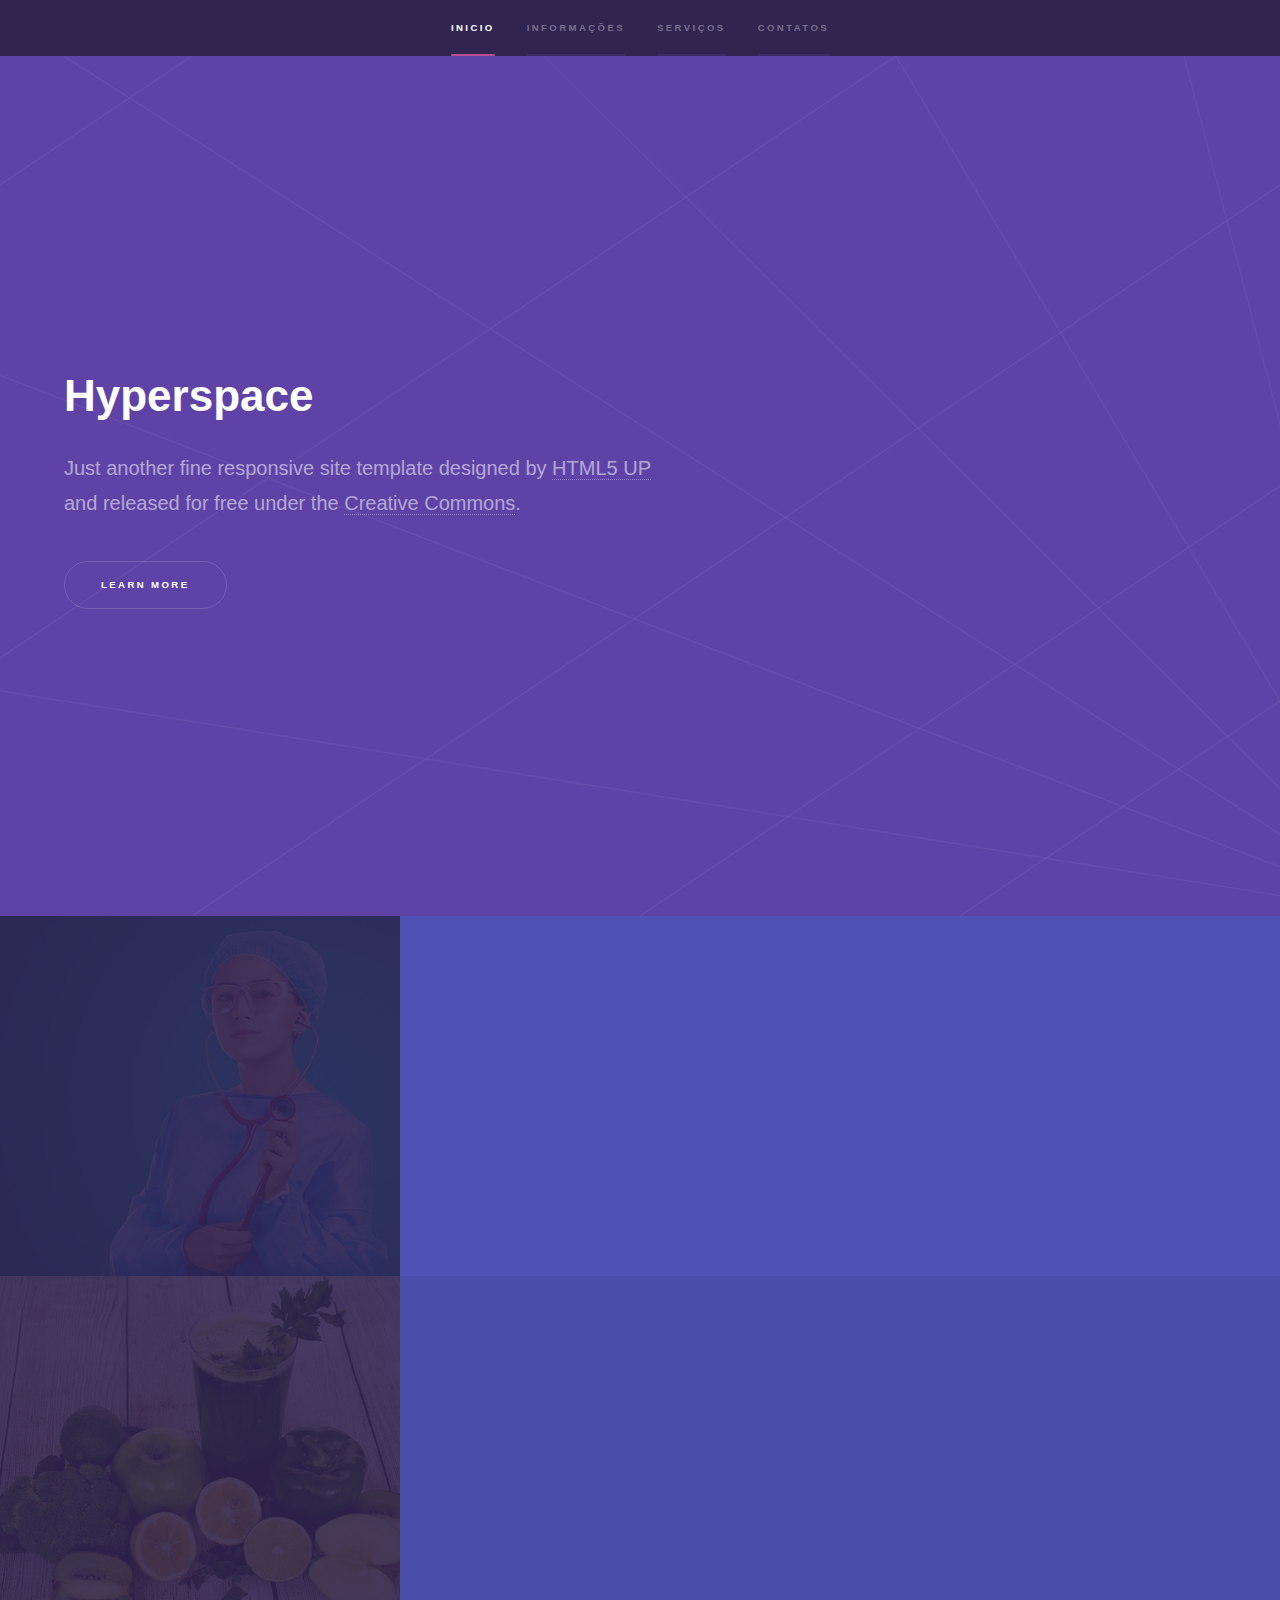
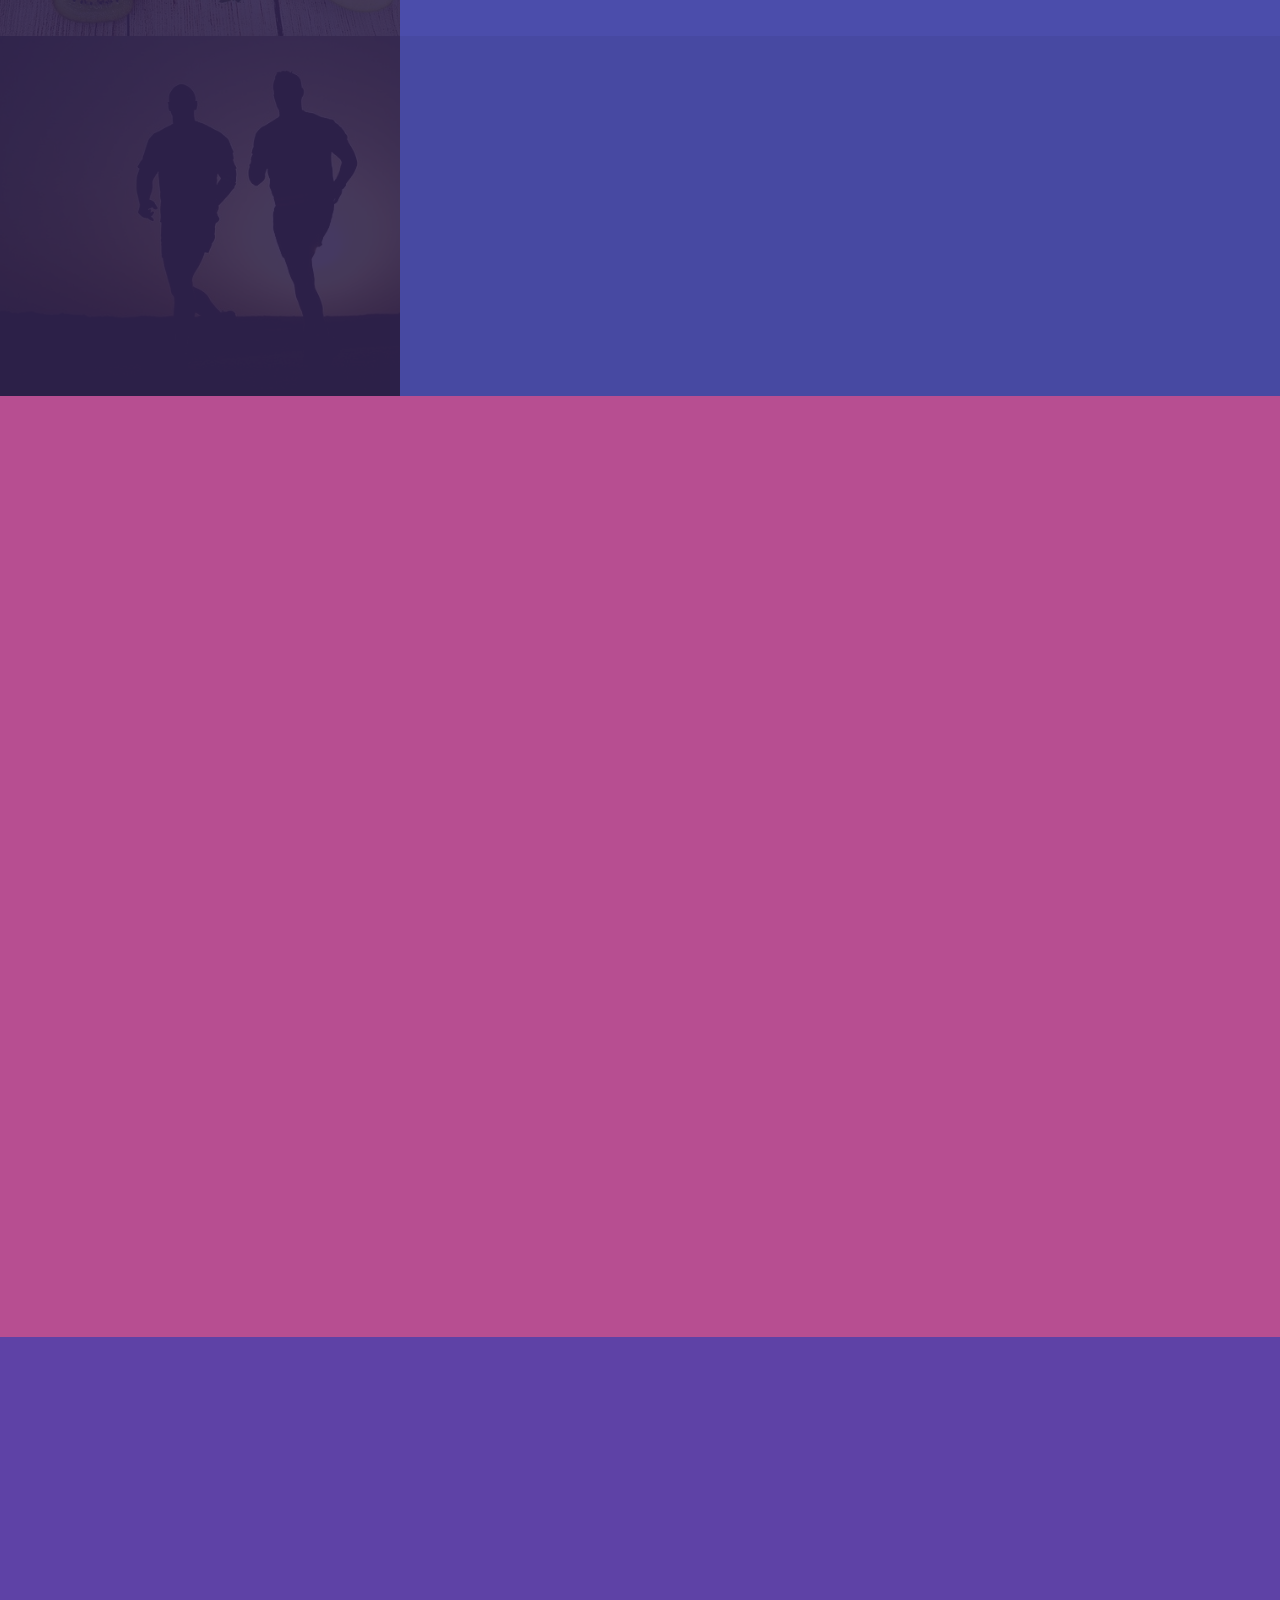
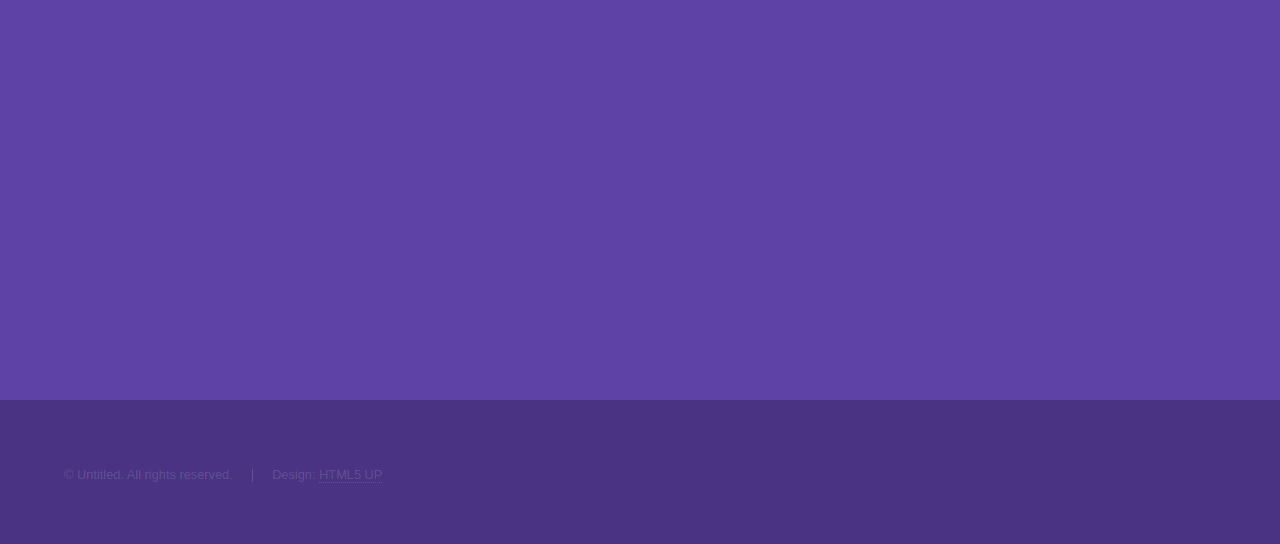
==== hackthon_CCR/index.html @ f0ad120c "Add files via upload" ====
<!DOCTYPE HTML>
<!--
	Hyperspace by HTML5 UP
	html5up.net | @ajlkn
	Free for personal and commercial use under the CCA 3.0 license (html5up.net/license)
-->
<html>
	<head>
		<title>Hyperspace by HTML5 UP</title>
		<meta charset="utf-8" />
		<meta name="viewport" content="width=device-width, initial-scale=1, user-scalable=no" />
		<link rel="stylesheet" href="assets/css/main.css" />
		<noscript><link rel="stylesheet" href="assets/css/noscript.css" /></noscript>
	</head>
	<body class="is-preload">

		<!-- Sidebar -->
			<section id="sidebar">
				<div class="inner">
					<nav>
						<ul>
							<li><a href="#intro">Inicio</a></li>
							<li><a href="#one">Informações</a></li>
							<li><a href="#two">Serviços</a></li>
							<li><a href="#three">Contatos</a></li>
						</ul>
					</nav>
				</div>
			</section>

		<!-- Wrapper -->
			<div id="wrapper">

				<!-- Intro -->
					<section id="intro" class="wrapper style1 fullscreen fade-up">
						<div class="inner">
							<h1>Hyperspace</h1>
							<p>Just another fine responsive site template designed by <a href="http://html5up.net">HTML5 UP</a><br />
							and released for free under the <a href="http://html5up.net/license">Creative Commons</a>.</p>
							<ul class="actions">
								<li><a href="#one" class="button scrolly">Learn more</a></li>
							</ul>
						</div>
					</section>

				<!-- One -->
					<section id="one" class="wrapper style2 spotlights">
						<section>
							<a href="#" class="image"><img src="images/enfermeira.jpg" alt="" data-position="center center" /></a>
							<div class="content">
								<div class="inner">
									<h2>Sed ipsum dolor</h2>
									<p>Phasellus convallis elit id ullamcorper pulvinar. Duis aliquam turpis mauris, eu ultricies erat malesuada quis. Aliquam dapibus.</p>
									<ul class="actions">
										<li><a href="generic.html" class="button">Learn more</a></li>
									</ul>
								</div>
							</div>
						</section>
						<section>
							<a href="#" class="image"><img src="images/proteinas.jpg" alt="" data-position="top center" /></a>
							<div class="content">
								<div class="inner">
									<h2>Feugiat consequat</h2>
									<p>Phasellus convallis elit id ullamcorper pulvinar. Duis aliquam turpis mauris, eu ultricies erat malesuada quis. Aliquam dapibus.</p>
									<ul class="actions">
										<li><a href="generic.html" class="button">Learn more</a></li>
									</ul>
								</div>
							</div>
						</section>
						<section>
							<a href="#" class="image"><img src="images/edu_fisica.jpg" alt="" data-position="25% 25%" /></a>
							<div class="content">
								<div class="inner">
									<h2>Ultricies aliquam</h2>
									<p>Phasellus convallis elit id ullamcorper pulvinar. Duis aliquam turpis mauris, eu ultricies erat malesuada quis. Aliquam dapibus.</p>
									<ul class="actions">
										<li><a href="generic.html" class="button">Learn more</a></li>
									</ul>
								</div>
							</div>
						</section>
					</section>

				<!-- Two -->
					<section id="two" class="wrapper style3 fade-up">
						<div class="inner">
							<h2>What we do</h2>
							<p>Phasellus convallis elit id ullamcorper pulvinar. Duis aliquam turpis mauris, eu ultricies erat malesuada quis. Aliquam dapibus, lacus eget hendrerit bibendum, urna est aliquam sem, sit amet imperdiet est velit quis lorem.</p>
							<div class="features">
								<section>
									<span class="icon solid major fa-code"></span>
									<h3>Lorem ipsum amet</h3>
									<p>Phasellus convallis elit id ullam corper amet et pulvinar. Duis aliquam turpis mauris, sed ultricies erat dapibus.</p>
								</section>
								<section>
									<span class="icon solid major fa-lock"></span>
									<h3>Aliquam sed nullam</h3>
									<p>Phasellus convallis elit id ullam corper amet et pulvinar. Duis aliquam turpis mauris, sed ultricies erat dapibus.</p>
								</section>
								<section>
									<span class="icon solid major fa-cog"></span>
									<h3>Sed erat ullam corper</h3>
									<p>Phasellus convallis elit id ullam corper amet et pulvinar. Duis aliquam turpis mauris, sed ultricies erat dapibus.</p>
								</section>
								<section>
									<span class="icon solid major fa-desktop"></span>
									<h3>Veroeros quis lorem</h3>
									<p>Phasellus convallis elit id ullam corper amet et pulvinar. Duis aliquam turpis mauris, sed ultricies erat dapibus.</p>
								</section>
								<section>
									<span class="icon solid major fa-link"></span>
									<h3>Urna quis bibendum</h3>
									<p>Phasellus convallis elit id ullam corper amet et pulvinar. Duis aliquam turpis mauris, sed ultricies erat dapibus.</p>
								</section>
								<section>
									<span class="icon major fa-gem"></span>
									<h3>Aliquam urna dapibus</h3>
									<p>Phasellus convallis elit id ullam corper amet et pulvinar. Duis aliquam turpis mauris, sed ultricies erat dapibus.</p>
								</section>
							</div>
							<ul class="actions">
								<li><a href="generic.html" class="button">Learn more</a></li>
							</ul>
						</div>
					</section>

				<!-- Three -->
					<section id="three" class="wrapper style1 fade-up">
						<div class="inner">
							<h2>Get in touch</h2>
							<p>Phasellus convallis elit id ullamcorper pulvinar. Duis aliquam turpis mauris, eu ultricies erat malesuada quis. Aliquam dapibus, lacus eget hendrerit bibendum, urna est aliquam sem, sit amet imperdiet est velit quis lorem.</p>
							<div class="split style1">
								<section>
									<form method="post" action="#">
										<div class="fields">
											<div class="field half">
												<label for="name">Name</label>
												<input type="text" name="name" id="name" />
											</div>
											<div class="field half">
												<label for="email">Email</label>
												<input type="text" name="email" id="email" />
											</div>
											<div class="field">
												<label for="message">Message</label>
												<textarea name="message" id="message" rows="5"></textarea>
											</div>
										</div>
										<ul class="actions">
											<li><a href="" class="button submit">Send Message</a></li>
										</ul>
									</form>
								</section>
								<section>
									<ul class="contact">
										<li>
											<h3>Address</h3>
											<span>12345 Somewhere Road #654<br />
											Nashville, TN 00000-0000<br />
											USA</span>
										</li>
										<li>
											<h3>Email</h3>
											<a href="#">user@untitled.tld</a>
										</li>
										<li>
											<h3>Phone</h3>
											<span>(000) 000-0000</span>
										</li>
										<li>
											<h3>Social</h3>
											<ul class="icons">
												<li><a href="#" class="icon brands fa-twitter"><span class="label">Twitter</span></a></li>
												<li><a href="#" class="icon brands fa-facebook-f"><span class="label">Facebook</span></a></li>
												<li><a href="#" class="icon brands fa-github"><span class="label">GitHub</span></a></li>
												<li><a href="#" class="icon brands fa-instagram"><span class="label">Instagram</span></a></li>
												<li><a href="#" class="icon brands fa-linkedin-in"><span class="label">LinkedIn</span></a></li>
											</ul>
										</li>
									</ul>
								</section>
							</div>
						</div>
					</section>

			</div>

		<!-- Footer -->
			<footer id="footer" class="wrapper style1-alt">
				<div class="inner">
					<ul class="menu">
						<li>&copy; Untitled. All rights reserved.</li><li>Design: <a href="http://html5up.net">HTML5 UP</a></li>
					</ul>
				</div>
			</footer>

		<!-- Scripts -->
			<script src="assets/js/jquery.min.js"></script>
			<script src="assets/js/jquery.scrollex.min.js"></script>
			<script src="assets/js/jquery.scrolly.min.js"></script>
			<script src="assets/js/browser.min.js"></script>
			<script src="assets/js/breakpoints.min.js"></script>
			<script src="assets/js/util.js"></script>
			<script src="assets/js/main.js"></script>

	</body>
</html>
---- hackthon_CCR/assets/css/main.css ----
@import url(fontawesome-all.min.css);

/*
	Hyperspace by HTML5 UP
	html5up.net | @ajlkn
	Free for personal and commercial use under the CCA 3.0 license (html5up.net/license)
*/

html, body, div, span, applet, object,
iframe, h1, h2, h3, h4, h5, h6, p, blockquote,
pre, a, abbr, acronym, address, big, cite,
code, del, dfn, em, img, ins, kbd, q, s, samp,
small, strike, strong, sub, sup, tt, var, b,
u, i, center, dl, dt, dd, ol, ul, li, fieldset,
form, label, legend, table, caption, tbody,
tfoot, thead, tr, th, td, article, aside,
canvas, details, embed, figure, figcaption,
footer, header, hgroup, menu, nav, output, ruby,
section, summary, time, mark, audio, video {
	margin: 0;
	padding: 0;
	border: 0;
	font-size: 100%;
	font: inherit;
	vertical-align: baseline;}

article, aside, details, figcaption, figure,
footer, header, hgroup, menu, nav, section {
	display: block;}

body {
	line-height: 1;
}

ol, ul {
	list-style: none;
}

blockquote, q {
	quotes: none;
}

	blockquote:before, blockquote:after, q:before, q:after {
		content: '';
		content: none;
	}

table {
	border-collapse: collapse;
	border-spacing: 0;
}

body {
	-webkit-text-size-adjust: none;
}

mark {
	background-color: transparent;
	color: inherit;
}

input::-moz-focus-inner {
	border: 0;
	padding: 0;
}

input, select, textarea {
	-moz-appearance: none;
	-webkit-appearance: none;
	-ms-appearance: none;
	appearance: none;
}

/* Basic */

	@-ms-viewport {
		width: device-width;
	}

	body {
		-ms-overflow-style: scrollbar;
	}

	@media screen and (max-width: 480px) {

		html, body {
			min-width: 320px;
		}

	}

	html {
		box-sizing: border-box;
	}

	*, *:before, *:after {
		box-sizing: inherit;
	}

	body {
		background: #312450;
	}

		body.is-preload *, body.is-preload *:before, body.is-preload *:after {
			-moz-animation: none !important;
			-webkit-animation: none !important;
			-ms-animation: none !important;
			animation: none !important;
			-moz-transition: none !important;
			-webkit-transition: none !important;
			-ms-transition: none !important;
			transition: none !important;
		}

/* Type */

	body, input, select, textarea {
		color: rgba(255, 255, 255, 0.55);
		font-family: Arial, Helvetica, sans-serif;
		font-size: 16.5pt;
		font-weight: normal;
		line-height: 1.75;
	}

		@media screen and (max-width: 1680px) {

			body, input, select, textarea {
				font-size: 13pt;
			}

		}

		@media screen and (max-width: 1280px) {

			body, input, select, textarea {
				font-size: 12pt;
			}

		}

		@media screen and (max-width: 360px) {

			body, input, select, textarea {
				font-size: 11pt;
			}

		}

	a {
		-moz-transition: color 0.2s ease, border-bottom-color 0.2s ease;
		-webkit-transition: color 0.2s ease, border-bottom-color 0.2s ease;
		-ms-transition: color 0.2s ease, border-bottom-color 0.2s ease;
		transition: color 0.2s ease, border-bottom-color 0.2s ease;
		border-bottom: dotted 1px rgba(255, 255, 255, 0.35);
		color: inherit;
		text-decoration: none;
	}

		a:hover {
			border-bottom-color: transparent;
			color: #ffffff;
		}

	strong, b {
		color: #ffffff;
		font-weight: bold;
	}

	em, i {
		font-style: italic;
	}

	p {
		margin: 0 0 2em 0;
	}

	h1, h2, h3, h4, h5, h6 {
		color: #ffffff;
		font-weight: bold;
		line-height: 1.5;
		margin: 0 0 0.5em 0;
	}

		h1 a, h2 a, h3 a, h4 a, h5 a, h6 a {
			color: inherit;
			text-decoration: none;
		}

	h1 {
		font-size: 2.75em;
	}

		h1.major {
			margin: 0 0 1.3em 0;
			position: relative;
			padding-bottom: 0.35em;
		}

			h1.major:after {
				background-image: -moz-linear-gradient(to right, #5e42a6, #b74e91);
				background-image: -webkit-linear-gradient(to right, #5e42a6, #b74e91);
				background-image: -ms-linear-gradient(to right, #5e42a6, #b74e91);
				background-image: linear-gradient(to right, #5e42a6, #b74e91);
				-moz-transition: max-width 0.2s ease;
				-webkit-transition: max-width 0.2s ease;
				-ms-transition: max-width 0.2s ease;
				transition: max-width 0.2s ease;
				border-radius: 0.2em;
				bottom: 0;
				content: '';
				height: 0.05em;
				position: absolute;
				right: 0;
				width: 100%;
			}

	h2 {
		font-size: 1.75em;
	}

	h3 {
		font-size: 1.1em;
	}

	h4 {
		font-size: 1em;
	}

	h5 {
		font-size: 0.8em;
	}

	h6 {
		font-size: 0.6em;
	}

	@media screen and (max-width: 736px) {

		h1 {
			font-size: 2em;
		}

		h2 {
			font-size: 1.25em;
		}

		h3 {
			font-size: 1em;
		}

		h4 {
			font-size: 0.8em;
		}

		h5 {
			font-size: 0.6em;
		}

		h6 {
			font-size: 0.6em;
		}

	}

	sub {
		font-size: 0.8em;
		position: relative;
		top: 0.5em;
	}

	sup {
		font-size: 0.8em;
		position: relative;
		top: -0.5em;
	}

	blockquote {
		border-left: solid 4px rgba(255, 255, 255, 0.15);
		font-style: italic;
		margin: 0 0 2em 0;
		padding: 0.5em 0 0.5em 2em;
	}

	code {
		background: rgba(255, 255, 255, 0.05);
		border-radius: 0.25em;
		border: solid 1px rgba(255, 255, 255, 0.15);
		font-family: "Courier New", monospace;
		font-size: 0.9em;
		margin: 0 0.25em;
		padding: 0.25em 0.65em;
	}

	pre {
		-webkit-overflow-scrolling: touch;
		font-family: "Courier New", monospace;
		font-size: 0.9em;
		margin: 0 0 2em 0;
	}

		pre code {
			display: block;
			line-height: 1.75em;
			padding: 1em 1.5em;
			overflow-x: auto;
		}

	hr {
		border: 0;
		border-bottom: solid 1px rgba(255, 255, 255, 0.15);
		margin: 2em 0;
	}

		hr.major {
			margin: 3em 0;
		}

	.align-left {
		text-align: left;
	}

	.align-center {
		text-align: center;
	}

	.align-right {
		text-align: right;
	}

/* Row */

	.row {
		display: flex;
		flex-wrap: wrap;
		box-sizing: border-box;
		align-items: stretch;
	}

		.row > * {
			box-sizing: border-box;
		}

		.row.gtr-uniform > * > :last-child {
			margin-bottom: 0;
		}

		.row.aln-left {
			justify-content: flex-start;
		}

		.row.aln-center {
			justify-content: center;
		}

		.row.aln-right {
			justify-content: flex-end;
		}

		.row.aln-top {
			align-items: flex-start;
		}

		.row.aln-middle {
			align-items: center;
		}

		.row.aln-bottom {
			align-items: flex-end;
		}

		.row > .imp {
			order: -1;
		}

		.row > .col-1 {
			width: 8.33333%;
		}

		.row > .off-1 {
			margin-left: 8.33333%;
		}

		.row > .col-2 {
			width: 16.66667%;
		}

		.row > .off-2 {
			margin-left: 16.66667%;
		}

		.row > .col-3 {
			width: 25%;
		}

		.row > .off-3 {
			margin-left: 25%;
		}

		.row > .col-4 {
			width: 33.33333%;
		}

		.row > .off-4 {
			margin-left: 33.33333%;
		}

		.row > .col-5 {
			width: 41.66667%;
		}

		.row > .off-5 {
			margin-left: 41.66667%;
		}

		.row > .col-6 {
			width: 50%;
		}

		.row > .off-6 {
			margin-left: 50%;
		}

		.row > .col-7 {
			width: 58.33333%;
		}

		.row > .off-7 {
			margin-left: 58.33333%;
		}

		.row > .col-8 {
			width: 66.66667%;
		}

		.row > .off-8 {
			margin-left: 66.66667%;
		}

		.row > .col-9 {
			width: 75%;
		}

		.row > .off-9 {
			margin-left: 75%;
		}

		.row > .col-10 {
			width: 83.33333%;
		}

		.row > .off-10 {
			margin-left: 83.33333%;
		}

		.row > .col-11 {
			width: 91.66667%;
		}

		.row > .off-11 {
			margin-left: 91.66667%;
		}

		.row > .col-12 {
			width: 100%;
		}

		.row > .off-12 {
			margin-left: 100%;
		}

		.row.gtr-0 {
			margin-top: 0;
			margin-left: 0em;
		}

			.row.gtr-0 > * {
				padding: 0 0 0 0em;
			}

			.row.gtr-0.gtr-uniform {
				margin-top: 0em;
			}

				.row.gtr-0.gtr-uniform > * {
					padding-top: 0em;
				}

		.row.gtr-25 {
			margin-top: 0;
			margin-left: -0.375em;
		}

			.row.gtr-25 > * {
				padding: 0 0 0 0.375em;
			}

			.row.gtr-25.gtr-uniform {
				margin-top: -0.375em;
			}

				.row.gtr-25.gtr-uniform > * {
					padding-top: 0.375em;
				}

		.row.gtr-50 {
			margin-top: 0;
			margin-left: -0.75em;
		}

			.row.gtr-50 > * {
				padding: 0 0 0 0.75em;
			}

			.row.gtr-50.gtr-uniform {
				margin-top: -0.75em;
			}

				.row.gtr-50.gtr-uniform > * {
					padding-top: 0.75em;
				}

		.row {
			margin-top: 0;
			margin-left: -1.5em;
		}

			.row > * {
				padding: 0 0 0 1.5em;
			}

			.row.gtr-uniform {
				margin-top: -1.5em;
			}

				.row.gtr-uniform > * {
					padding-top: 1.5em;
				}

		.row.gtr-150 {
			margin-top: 0;
			margin-left: -2.25em;
		}

			.row.gtr-150 > * {
				padding: 0 0 0 2.25em;
			}

			.row.gtr-150.gtr-uniform {
				margin-top: -2.25em;
			}

				.row.gtr-150.gtr-uniform > * {
					padding-top: 2.25em;
				}

		.row.gtr-200 {
			margin-top: 0;
			margin-left: -3em;
		}

			.row.gtr-200 > * {
				padding: 0 0 0 3em;
			}

			.row.gtr-200.gtr-uniform {
				margin-top: -3em;
			}

				.row.gtr-200.gtr-uniform > * {
					padding-top: 3em;
				}

		@media screen and (max-width: 1680px) {

			.row {
				display: flex;
				flex-wrap: wrap;
				box-sizing: border-box;
				align-items: stretch;
			}

				.row > * {
					box-sizing: border-box;
				}

				.row.gtr-uniform > * > :last-child {
					margin-bottom: 0;
				}

				.row.aln-left {
					justify-content: flex-start;
				}

				.row.aln-center {
					justify-content: center;
				}

				.row.aln-right {
					justify-content: flex-end;
				}

				.row.aln-top {
					align-items: flex-start;
				}

				.row.aln-middle {
					align-items: center;
				}

				.row.aln-bottom {
					align-items: flex-end;
				}

				.row > .imp-xlarge {
					order: -1;
				}

				.row > .col-1-xlarge {
					width: 8.33333%;
				}

				.row > .off-1-xlarge {
					margin-left: 8.33333%;
				}

				.row > .col-2-xlarge {
					width: 16.66667%;
				}

				.row > .off-2-xlarge {
					margin-left: 16.66667%;
				}

				.row > .col-3-xlarge {
					width: 25%;
				}

				.row > .off-3-xlarge {
					margin-left: 25%;
				}

				.row > .col-4-xlarge {
					width: 33.33333%;
				}

				.row > .off-4-xlarge {
					margin-left: 33.33333%;
				}

				.row > .col-5-xlarge {
					width: 41.66667%;
				}

				.row > .off-5-xlarge {
					margin-left: 41.66667%;
				}

				.row > .col-6-xlarge {
					width: 50%;
				}

				.row > .off-6-xlarge {
					margin-left: 50%;
				}

				.row > .col-7-xlarge {
					width: 58.33333%;
				}

				.row > .off-7-xlarge {
					margin-left: 58.33333%;
				}

				.row > .col-8-xlarge {
					width: 66.66667%;
				}

				.row > .off-8-xlarge {
					margin-left: 66.66667%;
				}

				.row > .col-9-xlarge {
					width: 75%;
				}

				.row > .off-9-xlarge {
					margin-left: 75%;
				}

				.row > .col-10-xlarge {
					width: 83.33333%;
				}

				.row > .off-10-xlarge {
					margin-left: 83.33333%;
				}

				.row > .col-11-xlarge {
					width: 91.66667%;
				}

				.row > .off-11-xlarge {
					margin-left: 91.66667%;
				}

				.row > .col-12-xlarge {
					width: 100%;
				}

				.row > .off-12-xlarge {
					margin-left: 100%;
				}

				.row.gtr-0 {
					margin-top: 0;
					margin-left: 0em;
				}

					.row.gtr-0 > * {
						padding: 0 0 0 0em;
					}

					.row.gtr-0.gtr-uniform {
						margin-top: 0em;
					}

						.row.gtr-0.gtr-uniform > * {
							padding-top: 0em;
						}

				.row.gtr-25 {
					margin-top: 0;
					margin-left: -0.375em;
				}

					.row.gtr-25 > * {
						padding: 0 0 0 0.375em;
					}

					.row.gtr-25.gtr-uniform {
						margin-top: -0.375em;
					}

						.row.gtr-25.gtr-uniform > * {
							padding-top: 0.375em;
						}

				.row.gtr-50 {
					margin-top: 0;
					margin-left: -0.75em;
				}

					.row.gtr-50 > * {
						padding: 0 0 0 0.75em;
					}

					.row.gtr-50.gtr-uniform {
						margin-top: -0.75em;
					}

						.row.gtr-50.gtr-uniform > * {
							padding-top: 0.75em;
						}

				.row {
					margin-top: 0;
					margin-left: -1.5em;
				}

					.row > * {
						padding: 0 0 0 1.5em;
					}

					.row.gtr-uniform {
						margin-top: -1.5em;
					}

						.row.gtr-uniform > * {
							padding-top: 1.5em;
						}

				.row.gtr-150 {
					margin-top: 0;
					margin-left: -2.25em;
				}

					.row.gtr-150 > * {
						padding: 0 0 0 2.25em;
					}

					.row.gtr-150.gtr-uniform {
						margin-top: -2.25em;
					}

						.row.gtr-150.gtr-uniform > * {
							padding-top: 2.25em;
						}

				.row.gtr-200 {
					margin-top: 0;
					margin-left: -3em;
				}

					.row.gtr-200 > * {
						padding: 0 0 0 3em;
					}

					.row.gtr-200.gtr-uniform {
						margin-top: -3em;
					}

						.row.gtr-200.gtr-uniform > * {
							padding-top: 3em;
						}

		}

		@media screen and (max-width: 1280px) {

			.row {
				display: flex;
				flex-wrap: wrap;
				box-sizing: border-box;
				align-items: stretch;
			}

				.row > * {
					box-sizing: border-box;
				}

				.row.gtr-uniform > * > :last-child {
					margin-bottom: 0;
				}

				.row.aln-left {
					justify-content: flex-start;
				}

				.row.aln-center {
					justify-content: center;
				}

				.row.aln-right {
					justify-content: flex-end;
				}

				.row.aln-top {
					align-items: flex-start;
				}

				.row.aln-middle {
					align-items: center;
				}

				.row.aln-bottom {
					align-items: flex-end;
				}

				.row > .imp-large {
					order: -1;
				}

				.row > .col-1-large {
					width: 8.33333%;
				}

				.row > .off-1-large {
					margin-left: 8.33333%;
				}

				.row > .col-2-large {
					width: 16.66667%;
				}

				.row > .off-2-large {
					margin-left: 16.66667%;
				}

				.row > .col-3-large {
					width: 25%;
				}

				.row > .off-3-large {
					margin-left: 25%;
				}

				.row > .col-4-large {
					width: 33.33333%;
				}

				.row > .off-4-large {
					margin-left: 33.33333%;
				}

				.row > .col-5-large {
					width: 41.66667%;
				}

				.row > .off-5-large {
					margin-left: 41.66667%;
				}

				.row > .col-6-large {
					width: 50%;
				}

				.row > .off-6-large {
					margin-left: 50%;
				}

				.row > .col-7-large {
					width: 58.33333%;
				}

				.row > .off-7-large {
					margin-left: 58.33333%;
				}

				.row > .col-8-large {
					width: 66.66667%;
				}

				.row > .off-8-large {
					margin-left: 66.66667%;
				}

				.row > .col-9-large {
					width: 75%;
				}

				.row > .off-9-large {
					margin-left: 75%;
				}

				.row > .col-10-large {
					width: 83.33333%;
				}

				.row > .off-10-large {
					margin-left: 83.33333%;
				}

				.row > .col-11-large {
					width: 91.66667%;
				}

				.row > .off-11-large {
					margin-left: 91.66667%;
				}

				.row > .col-12-large {
					width: 100%;
				}

				.row > .off-12-large {
					margin-left: 100%;
				}

				.row.gtr-0 {
					margin-top: 0;
					margin-left: 0em;
				}

					.row.gtr-0 > * {
						padding: 0 0 0 0em;
					}

					.row.gtr-0.gtr-uniform {
						margin-top: 0em;
					}

						.row.gtr-0.gtr-uniform > * {
							padding-top: 0em;
						}

				.row.gtr-25 {
					margin-top: 0;
					margin-left: -0.375em;
				}

					.row.gtr-25 > * {
						padding: 0 0 0 0.375em;
					}

					.row.gtr-25.gtr-uniform {
						margin-top: -0.375em;
					}

						.row.gtr-25.gtr-uniform > * {
							padding-top: 0.375em;
						}

				.row.gtr-50 {
					margin-top: 0;
					margin-left: -0.75em;
				}

					.row.gtr-50 > * {
						padding: 0 0 0 0.75em;
					}

					.row.gtr-50.gtr-uniform {
						margin-top: -0.75em;
					}

						.row.gtr-50.gtr-uniform > * {
							padding-top: 0.75em;
						}

				.row {
					margin-top: 0;
					margin-left: -1.5em;
				}

					.row > * {
						padding: 0 0 0 1.5em;
					}

					.row.gtr-uniform {
						margin-top: -1.5em;
					}

						.row.gtr-uniform > * {
							padding-top: 1.5em;
						}

				.row.gtr-150 {
					margin-top: 0;
					margin-left: -2.25em;
				}

					.row.gtr-150 > * {
						padding: 0 0 0 2.25em;
					}

					.row.gtr-150.gtr-uniform {
						margin-top: -2.25em;
					}

						.row.gtr-150.gtr-uniform > * {
							padding-top: 2.25em;
						}

				.row.gtr-200 {
					margin-top: 0;
					margin-left: -3em;
				}

					.row.gtr-200 > * {
						padding: 0 0 0 3em;
					}

					.row.gtr-200.gtr-uniform {
						margin-top: -3em;
					}

						.row.gtr-200.gtr-uniform > * {
							padding-top: 3em;
						}

		}

		@media screen and (max-width: 980px) {

			.row {
				display: flex;
				flex-wrap: wrap;
				box-sizing: border-box;
				align-items: stretch;
			}

				.row > * {
					box-sizing: border-box;
				}

				.row.gtr-uniform > * > :last-child {
					margin-bottom: 0;
				}

				.row.aln-left {
					justify-content: flex-start;
				}

				.row.aln-center {
					justify-content: center;
				}

				.row.aln-right {
					justify-content: flex-end;
				}

				.row.aln-top {
					align-items: flex-start;
				}

				.row.aln-middle {
					align-items: center;
				}

				.row.aln-bottom {
					align-items: flex-end;
				}

				.row > .imp-medium {
					order: -1;
				}

				.row > .col-1-medium {
					width: 8.33333%;
				}

				.row > .off-1-medium {
					margin-left: 8.33333%;
				}

				.row > .col-2-medium {
					width: 16.66667%;
				}

				.row > .off-2-medium {
					margin-left: 16.66667%;
				}

				.row > .col-3-medium {
					width: 25%;
				}

				.row > .off-3-medium {
					margin-left: 25%;
				}

				.row > .col-4-medium {
					width: 33.33333%;
				}

				.row > .off-4-medium {
					margin-left: 33.33333%;
				}

				.row > .col-5-medium {
					width: 41.66667%;
				}

				.row > .off-5-medium {
					margin-left: 41.66667%;
				}

				.row > .col-6-medium {
					width: 50%;
				}

				.row > .off-6-medium {
					margin-left: 50%;
				}

				.row > .col-7-medium {
					width: 58.33333%;
				}

				.row > .off-7-medium {
					margin-left: 58.33333%;
				}

				.row > .col-8-medium {
					width: 66.66667%;
				}

				.row > .off-8-medium {
					margin-left: 66.66667%;
				}

				.row > .col-9-medium {
					width: 75%;
				}

				.row > .off-9-medium {
					margin-left: 75%;
				}

				.row > .col-10-medium {
					width: 83.33333%;
				}

				.row > .off-10-medium {
					margin-left: 83.33333%;
				}

				.row > .col-11-medium {
					width: 91.66667%;
				}

				.row > .off-11-medium {
					margin-left: 91.66667%;
				}

				.row > .col-12-medium {
					width: 100%;
				}

				.row > .off-12-medium {
					margin-left: 100%;
				}

				.row.gtr-0 {
					margin-top: 0;
					margin-left: 0em;
				}

					.row.gtr-0 > * {
						padding: 0 0 0 0em;
					}

					.row.gtr-0.gtr-uniform {
						margin-top: 0em;
					}

						.row.gtr-0.gtr-uniform > * {
							padding-top: 0em;
						}

				.row.gtr-25 {
					margin-top: 0;
					margin-left: -0.375em;
				}

					.row.gtr-25 > * {
						padding: 0 0 0 0.375em;
					}

					.row.gtr-25.gtr-uniform {
						margin-top: -0.375em;
					}

						.row.gtr-25.gtr-uniform > * {
							padding-top: 0.375em;
						}

				.row.gtr-50 {
					margin-top: 0;
					margin-left: -0.75em;
				}

					.row.gtr-50 > * {
						padding: 0 0 0 0.75em;
					}

					.row.gtr-50.gtr-uniform {
						margin-top: -0.75em;
					}

						.row.gtr-50.gtr-uniform > * {
							padding-top: 0.75em;
						}

				.row {
					margin-top: 0;
					margin-left: -1.5em;
				}

					.row > * {
						padding: 0 0 0 1.5em;
					}

					.row.gtr-uniform {
						margin-top: -1.5em;
					}

						.row.gtr-uniform > * {
							padding-top: 1.5em;
						}

				.row.gtr-150 {
					margin-top: 0;
					margin-left: -2.25em;
				}

					.row.gtr-150 > * {
						padding: 0 0 0 2.25em;
					}

					.row.gtr-150.gtr-uniform {
						margin-top: -2.25em;
					}

						.row.gtr-150.gtr-uniform > * {
							padding-top: 2.25em;
						}

				.row.gtr-200 {
					margin-top: 0;
					margin-left: -3em;
				}

					.row.gtr-200 > * {
						padding: 0 0 0 3em;
					}

					.row.gtr-200.gtr-uniform {
						margin-top: -3em;
					}

						.row.gtr-200.gtr-uniform > * {
							padding-top: 3em;
						}

		}

		@media screen and (max-width: 736px) {

			.row {
				display: flex;
				flex-wrap: wrap;
				box-sizing: border-box;
				align-items: stretch;
			}

				.row > * {
					box-sizing: border-box;
				}

				.row.gtr-uniform > * > :last-child {
					margin-bottom: 0;
				}

				.row.aln-left {
					justify-content: flex-start;
				}

				.row.aln-center {
					justify-content: center;
				}

				.row.aln-right {
					justify-content: flex-end;
				}

				.row.aln-top {
					align-items: flex-start;
				}

				.row.aln-middle {
					align-items: center;
				}

				.row.aln-bottom {
					align-items: flex-end;
				}

				.row > .imp-small {
					order: -1;
				}

				.row > .col-1-small {
					width: 8.33333%;
				}

				.row > .off-1-small {
					margin-left: 8.33333%;
				}

				.row > .col-2-small {
					width: 16.66667%;
				}

				.row > .off-2-small {
					margin-left: 16.66667%;
				}

				.row > .col-3-small {
					width: 25%;
				}

				.row > .off-3-small {
					margin-left: 25%;
				}

				.row > .col-4-small {
					width: 33.33333%;
				}

				.row > .off-4-small {
					margin-left: 33.33333%;
				}

				.row > .col-5-small {
					width: 41.66667%;
				}

				.row > .off-5-small {
					margin-left: 41.66667%;
				}

				.row > .col-6-small {
					width: 50%;
				}

				.row > .off-6-small {
					margin-left: 50%;
				}

				.row > .col-7-small {
					width: 58.33333%;
				}

				.row > .off-7-small {
					margin-left: 58.33333%;
				}

				.row > .col-8-small {
					width: 66.66667%;
				}

				.row > .off-8-small {
					margin-left: 66.66667%;
				}

				.row > .col-9-small {
					width: 75%;
				}

				.row > .off-9-small {
					margin-left: 75%;
				}

				.row > .col-10-small {
					width: 83.33333%;
				}

				.row > .off-10-small {
					margin-left: 83.33333%;
				}

				.row > .col-11-small {
					width: 91.66667%;
				}

				.row > .off-11-small {
					margin-left: 91.66667%;
				}

				.row > .col-12-small {
					width: 100%;
				}

				.row > .off-12-small {
					margin-left: 100%;
				}

				.row.gtr-0 {
					margin-top: 0;
					margin-left: 0em;
				}

					.row.gtr-0 > * {
						padding: 0 0 0 0em;
					}

					.row.gtr-0.gtr-uniform {
						margin-top: 0em;
					}

						.row.gtr-0.gtr-uniform > * {
							padding-top: 0em;
						}

				.row.gtr-25 {
					margin-top: 0;
					margin-left: -0.375em;
				}

					.row.gtr-25 > * {
						padding: 0 0 0 0.375em;
					}

					.row.gtr-25.gtr-uniform {
						margin-top: -0.375em;
					}

						.row.gtr-25.gtr-uniform > * {
							padding-top: 0.375em;
						}

				.row.gtr-50 {
					margin-top: 0;
					margin-left: -0.75em;
				}

					.row.gtr-50 > * {
						padding: 0 0 0 0.75em;
					}

					.row.gtr-50.gtr-uniform {
						margin-top: -0.75em;
					}

						.row.gtr-50.gtr-uniform > * {
							padding-top: 0.75em;
						}

				.row {
					margin-top: 0;
					margin-left: -1.5em;
				}

					.row > * {
						padding: 0 0 0 1.5em;
					}

					.row.gtr-uniform {
						margin-top: -1.5em;
					}

						.row.gtr-uniform > * {
							padding-top: 1.5em;
						}

				.row.gtr-150 {
					margin-top: 0;
					margin-left: -2.25em;
				}

					.row.gtr-150 > * {
						padding: 0 0 0 2.25em;
					}

					.row.gtr-150.gtr-uniform {
						margin-top: -2.25em;
					}

						.row.gtr-150.gtr-uniform > * {
							padding-top: 2.25em;
						}

				.row.gtr-200 {
					margin-top: 0;
					margin-left: -3em;
				}

					.row.gtr-200 > * {
						padding: 0 0 0 3em;
					}

					.row.gtr-200.gtr-uniform {
						margin-top: -3em;
					}

						.row.gtr-200.gtr-uniform > * {
							padding-top: 3em;
						}

		}

		@media screen and (max-width: 480px) {

			.row {
				display: flex;
				flex-wrap: wrap;
				box-sizing: border-box;
				align-items: stretch;
			}

				.row > * {
					box-sizing: border-box;
				}

				.row.gtr-uniform > * > :last-child {
					margin-bottom: 0;
				}

				.row.aln-left {
					justify-content: flex-start;
				}

				.row.aln-center {
					justify-content: center;
				}

				.row.aln-right {
					justify-content: flex-end;
				}

				.row.aln-top {
					align-items: flex-start;
				}

				.row.aln-middle {
					align-items: center;
				}

				.row.aln-bottom {
					align-items: flex-end;
				}

				.row > .imp-xsmall {
					order: -1;
				}

				.row > .col-1-xsmall {
					width: 8.33333%;
				}

				.row > .off-1-xsmall {
					margin-left: 8.33333%;
				}

				.row > .col-2-xsmall {
					width: 16.66667%;
				}

				.row > .off-2-xsmall {
					margin-left: 16.66667%;
				}

				.row > .col-3-xsmall {
					width: 25%;
				}

				.row > .off-3-xsmall {
					margin-left: 25%;
				}

				.row > .col-4-xsmall {
					width: 33.33333%;
				}

				.row > .off-4-xsmall {
					margin-left: 33.33333%;
				}

				.row > .col-5-xsmall {
					width: 41.66667%;
				}

				.row > .off-5-xsmall {
					margin-left: 41.66667%;
				}

				.row > .col-6-xsmall {
					width: 50%;
				}

				.row > .off-6-xsmall {
					margin-left: 50%;
				}

				.row > .col-7-xsmall {
					width: 58.33333%;
				}

				.row > .off-7-xsmall {
					margin-left: 58.33333%;
				}

				.row > .col-8-xsmall {
					width: 66.66667%;
				}

				.row > .off-8-xsmall {
					margin-left: 66.66667%;
				}

				.row > .col-9-xsmall {
					width: 75%;
				}

				.row > .off-9-xsmall {
					margin-left: 75%;
				}

				.row > .col-10-xsmall {
					width: 83.33333%;
				}

				.row > .off-10-xsmall {
					margin-left: 83.33333%;
				}

				.row > .col-11-xsmall {
					width: 91.66667%;
				}

				.row > .off-11-xsmall {
					margin-left: 91.66667%;
				}

				.row > .col-12-xsmall {
					width: 100%;
				}

				.row > .off-12-xsmall {
					margin-left: 100%;
				}

				.row.gtr-0 {
					margin-top: 0;
					margin-left: 0em;
				}

					.row.gtr-0 > * {
						padding: 0 0 0 0em;
					}

					.row.gtr-0.gtr-uniform {
						margin-top: 0em;
					}

						.row.gtr-0.gtr-uniform > * {
							padding-top: 0em;
						}

				.row.gtr-25 {
					margin-top: 0;
					margin-left: -0.375em;
				}

					.row.gtr-25 > * {
						padding: 0 0 0 0.375em;
					}

					.row.gtr-25.gtr-uniform {
						margin-top: -0.375em;
					}

						.row.gtr-25.gtr-uniform > * {
							padding-top: 0.375em;
						}

				.row.gtr-50 {
					margin-top: 0;
					margin-left: -0.75em;
				}

					.row.gtr-50 > * {
						padding: 0 0 0 0.75em;
					}

					.row.gtr-50.gtr-uniform {
						margin-top: -0.75em;
					}

						.row.gtr-50.gtr-uniform > * {
							padding-top: 0.75em;
						}

				.row {
					margin-top: 0;
					margin-left: -1.5em;
				}

					.row > * {
						padding: 0 0 0 1.5em;
					}

					.row.gtr-uniform {
						margin-top: -1.5em;
					}

						.row.gtr-uniform > * {
							padding-top: 1.5em;
						}

				.row.gtr-150 {
					margin-top: 0;
					margin-left: -2.25em;
				}

					.row.gtr-150 > * {
						padding: 0 0 0 2.25em;
					}

					.row.gtr-150.gtr-uniform {
						margin-top: -2.25em;
					}

						.row.gtr-150.gtr-uniform > * {
							padding-top: 2.25em;
						}

				.row.gtr-200 {
					margin-top: 0;
					margin-left: -3em;
				}

					.row.gtr-200 > * {
						padding: 0 0 0 3em;
					}

					.row.gtr-200.gtr-uniform {
						margin-top: -3em;
					}

						.row.gtr-200.gtr-uniform > * {
							padding-top: 3em;
						}

		}

/* Box */

	.box {
		border-radius: 0.25em;
		border: solid 1px rgba(255, 255, 255, 0.15);
		margin-bottom: 2em;
		padding: 1.5em;
	}

		.box > :last-child,
		.box > :last-child > :last-child,
		.box > :last-child > :last-child > :last-child {
			margin-bottom: 0;
		}

		.box.alt {
			border: 0;
			border-radius: 0;
			padding: 0;
		}

/* Button */

	input[type="submit"],
	input[type="reset"],
	input[type="button"],
	button,
	.button {
		-moz-appearance: none;
		-webkit-appearance: none;
		-ms-appearance: none;
		appearance: none;
		-moz-transition: border-color 0.2s ease;
		-webkit-transition: border-color 0.2s ease;
		-ms-transition: border-color 0.2s ease;
		transition: border-color 0.2s ease;
		background-color: transparent;
		border: solid 1px !important;
		border-color: rgba(255, 255, 255, 0.15) !important;
		border-radius: 3em;
		color: #ffffff !important;
		cursor: pointer;
		display: inline-block;
		font-size: 0.6em;
		font-weight: bold;
		height: calc(4.75em + 2px);
		letter-spacing: 0.25em;
		line-height: 4.75em;
		outline: 0;
		padding: 0 3.75em;
		position: relative;
		text-align: center;
		text-decoration: none;
		text-transform: uppercase;
		white-space: nowrap;
	}

		input[type="submit"]:after,
		input[type="reset"]:after,
		input[type="button"]:after,
		button:after,
		.button:after {
			-moz-transform: scale(0.25);
			-webkit-transform: scale(0.25);
			-ms-transform: scale(0.25);
			transform: scale(0.25);
			pointer-events: none;
			-moz-transition: opacity 0.2s ease, -moz-transform 0.2s ease;
			-webkit-transition: opacity 0.2s ease, -webkit-transform 0.2s ease;
			-ms-transition: opacity 0.2s ease, -ms-transform 0.2s ease;
			transition: opacity 0.2s ease, transform 0.2s ease;
			background: #ffffff;
			border-radius: 3em;
			content: '';
			height: 100%;
			left: 0;
			opacity: 0;
			position: absolute;
			top: 0;
			width: 100%;
		}

		input[type="submit"].icon:before,
		input[type="reset"].icon:before,
		input[type="button"].icon:before,
		button.icon:before,
		.button.icon:before {
			margin-right: 0.75em;
		}

		input[type="submit"].fit,
		input[type="reset"].fit,
		input[type="button"].fit,
		button.fit,
		.button.fit {
			width: 100%;
		}

		input[type="submit"].small,
		input[type="reset"].small,
		input[type="button"].small,
		button.small,
		.button.small {
			font-size: 0.4em;
		}

		input[type="submit"].large,
		input[type="reset"].large,
		input[type="button"].large,
		button.large,
		.button.large {
			font-size: 0.8em;
		}

		input[type="submit"].primary,
		input[type="reset"].primary,
		input[type="button"].primary,
		button.primary,
		.button.primary {
			background-color: #ffffff;
			color: #312450 !important;
		}

			input[type="submit"].primary:after,
			input[type="reset"].primary:after,
			input[type="button"].primary:after,
			button.primary:after,
			.button.primary:after {
				display: none;
			}

		input[type="submit"].disabled, input[type="submit"]:disabled,
		input[type="reset"].disabled,
		input[type="reset"]:disabled,
		input[type="button"].disabled,
		input[type="button"]:disabled,
		button.disabled,
		button:disabled,
		.button.disabled,
		.button:disabled {
			cursor: default;
			opacity: 0.5;
			pointer-events: none;
		}

		input[type="submit"]:hover,
		input[type="reset"]:hover,
		input[type="button"]:hover,
		button:hover,
		.button:hover {
			border-color: rgba(255, 255, 255, 0.55) !important;
		}

			input[type="submit"]:hover:after,
			input[type="reset"]:hover:after,
			input[type="button"]:hover:after,
			button:hover:after,
			.button:hover:after {
				opacity: 0.05;
				-moz-transform: scale(1);
				-webkit-transform: scale(1);
				-ms-transform: scale(1);
				transform: scale(1);
			}

			input[type="submit"]:hover:active,
			input[type="reset"]:hover:active,
			input[type="button"]:hover:active,
			button:hover:active,
			.button:hover:active {
				border-color: #ffffff !important;
			}

				input[type="submit"]:hover:active:after,
				input[type="reset"]:hover:active:after,
				input[type="button"]:hover:active:after,
				button:hover:active:after,
				.button:hover:active:after {
					opacity: 0.1;
				}

/* Features */

	.features {
		display: -moz-flex;
		display: -webkit-flex;
		display: -ms-flex;
		display: flex;
		-moz-flex-wrap: wrap;
		-webkit-flex-wrap: wrap;
		-ms-flex-wrap: wrap;
		flex-wrap: wrap;
		border-radius: 0.25em;
		border: solid 1px rgba(255, 255, 255, 0.15);
		background: rgba(255, 255, 255, 0.05);
		margin: 0 0 2em 0;
	}

		.features section {
			padding: 3.5em 3em 1em 7em ;
			width: 50%;
			border-top: solid 1px rgba(255, 255, 255, 0.15);
			position: relative;
		}

			.features section:nth-child(-n + 2) {
				border-top-width: 0;
			}

			.features section:nth-child(2n) {
				border-left: solid 1px rgba(255, 255, 255, 0.15);
			}

			.features section .icon {
				-moz-transition: opacity 0.5s ease, -moz-transform 0.5s ease;
				-webkit-transition: opacity 0.5s ease, -webkit-transform 0.5s ease;
				-ms-transition: opacity 0.5s ease, -ms-transform 0.5s ease;
				transition: opacity 0.5s ease, transform 0.5s ease;
				-moz-transition-delay: 1s;
				-webkit-transition-delay: 1s;
				-ms-transition-delay: 1s;
				transition-delay: 1s;
				-moz-transform: scale(1);
				-webkit-transform: scale(1);
				-ms-transform: scale(1);
				transform: scale(1);
				position: absolute;
				left: 3em;
				top: 3em;
				opacity: 1;
			}

			.features section:nth-child(1) .icon {
				-moz-transition-delay: 0.15s;
				-webkit-transition-delay: 0.15s;
				-ms-transition-delay: 0.15s;
				transition-delay: 0.15s;
			}

			.features section:nth-child(2) .icon {
				-moz-transition-delay: 0.3s;
				-webkit-transition-delay: 0.3s;
				-ms-transition-delay: 0.3s;
				transition-delay: 0.3s;
			}

			.features section:nth-child(3) .icon {
				-moz-transition-delay: 0.45s;
				-webkit-transition-delay: 0.45s;
				-ms-transition-delay: 0.45s;
				transition-delay: 0.45s;
			}

			.features section:nth-child(4) .icon {
				-moz-transition-delay: 0.6s;
				-webkit-transition-delay: 0.6s;
				-ms-transition-delay: 0.6s;
				transition-delay: 0.6s;
			}

			.features section:nth-child(5) .icon {
				-moz-transition-delay: 0.75s;
				-webkit-transition-delay: 0.75s;
				-ms-transition-delay: 0.75s;
				transition-delay: 0.75s;
			}

			.features section:nth-child(6) .icon {
				-moz-transition-delay: 0.9s;
				-webkit-transition-delay: 0.9s;
				-ms-transition-delay: 0.9s;
				transition-delay: 0.9s;
			}

			.features section:nth-child(7) .icon {
				-moz-transition-delay: 1.05s;
				-webkit-transition-delay: 1.05s;
				-ms-transition-delay: 1.05s;
				transition-delay: 1.05s;
			}

			.features section:nth-child(8) .icon {
				-moz-transition-delay: 1.2s;
				-webkit-transition-delay: 1.2s;
				-ms-transition-delay: 1.2s;
				transition-delay: 1.2s;
			}

			.features section:nth-child(9) .icon {
				-moz-transition-delay: 1.35s;
				-webkit-transition-delay: 1.35s;
				-ms-transition-delay: 1.35s;
				transition-delay: 1.35s;
			}

			.features section:nth-child(10) .icon {
				-moz-transition-delay: 1.5s;
				-webkit-transition-delay: 1.5s;
				-ms-transition-delay: 1.5s;
				transition-delay: 1.5s;
			}

			.features section:nth-child(11) .icon {
				-moz-transition-delay: 1.65s;
				-webkit-transition-delay: 1.65s;
				-ms-transition-delay: 1.65s;
				transition-delay: 1.65s;
			}

			.features section:nth-child(12) .icon {
				-moz-transition-delay: 1.8s;
				-webkit-transition-delay: 1.8s;
				-ms-transition-delay: 1.8s;
				transition-delay: 1.8s;
			}

			.features section:nth-child(13) .icon {
				-moz-transition-delay: 1.95s;
				-webkit-transition-delay: 1.95s;
				-ms-transition-delay: 1.95s;
				transition-delay: 1.95s;
			}

			.features section:nth-child(14) .icon {
				-moz-transition-delay: 2.1s;
				-webkit-transition-delay: 2.1s;
				-ms-transition-delay: 2.1s;
				transition-delay: 2.1s;
			}

			.features section:nth-child(15) .icon {
				-moz-transition-delay: 2.25s;
				-webkit-transition-delay: 2.25s;
				-ms-transition-delay: 2.25s;
				transition-delay: 2.25s;
			}

			.features section:nth-child(16) .icon {
				-moz-transition-delay: 2.4s;
				-webkit-transition-delay: 2.4s;
				-ms-transition-delay: 2.4s;
				transition-delay: 2.4s;
			}

			.features section:nth-child(17) .icon {
				-moz-transition-delay: 2.55s;
				-webkit-transition-delay: 2.55s;
				-ms-transition-delay: 2.55s;
				transition-delay: 2.55s;
			}

			.features section:nth-child(18) .icon {
				-moz-transition-delay: 2.7s;
				-webkit-transition-delay: 2.7s;
				-ms-transition-delay: 2.7s;
				transition-delay: 2.7s;
			}

			.features section:nth-child(19) .icon {
				-moz-transition-delay: 2.85s;
				-webkit-transition-delay: 2.85s;
				-ms-transition-delay: 2.85s;
				transition-delay: 2.85s;
			}

			.features section:nth-child(20) .icon {
				-moz-transition-delay: 3s;
				-webkit-transition-delay: 3s;
				-ms-transition-delay: 3s;
				transition-delay: 3s;
			}

		.features.inactive section .icon {
			-moz-transform: scale(0.5);
			-webkit-transform: scale(0.5);
			-ms-transform: scale(0.5);
			transform: scale(0.5);
			opacity: 0;
		}

		@media screen and (max-width: 980px) {

			.features {
				display: block;
			}

				.features section {
					border-top-width: 1px !important;
					border-left-width: 0 !important;
					width: 100%;
				}

					.features section:first-child {
						border-top-width: 0 !important;
					}

		}

		@media screen and (max-width: 736px) {

			.features section {
				padding: 2.5em 1.5em 0.1em 5.5em ;
			}

				.features section .icon {
					left: 1.5em;
					top: 2em;
				}

		}

		@media screen and (max-width: 480px) {

			.features section {
				padding: 2em 1.5em 0.1em 1.5em ;
			}

				.features section .icon {
					left: 0;
					position: relative;
					top: 0;
				}

		}

/* Form */

	form {
		margin: 0 0 2em 0;
	}

		form > :last-child {
			margin-bottom: 0;
		}

		form > .fields {
			display: -moz-flex;
			display: -webkit-flex;
			display: -ms-flex;
			display: flex;
			-moz-flex-wrap: wrap;
			-webkit-flex-wrap: wrap;
			-ms-flex-wrap: wrap;
			flex-wrap: wrap;
			width: calc(100% + 3em);
			margin: -1.5em 0 2em -1.5em;
		}

			form > .fields > .field {
				-moz-flex-grow: 0;
				-webkit-flex-grow: 0;
				-ms-flex-grow: 0;
				flex-grow: 0;
				-moz-flex-shrink: 0;
				-webkit-flex-shrink: 0;
				-ms-flex-shrink: 0;
				flex-shrink: 0;
				padding: 1.5em 0 0 1.5em;
				width: calc(100% - 1.5em);
			}

				form > .fields > .field.half {
					width: calc(50% - 0.75em);
				}

				form > .fields > .field.third {
					width: calc(100%/3 - 0.5em);
				}

				form > .fields > .field.quarter {
					width: calc(25% - 0.375em);
				}

		@media screen and (max-width: 480px) {

			form > .fields {
				width: calc(100% + 3em);
				margin: -1.5em 0 2em -1.5em;
			}

				form > .fields > .field {
					padding: 1.5em 0 0 1.5em;
					width: calc(100% - 1.5em);
				}

					form > .fields > .field.half {
						width: calc(100% - 1.5em);
					}

					form > .fields > .field.third {
						width: calc(100% - 1.5em);
					}

					form > .fields > .field.quarter {
						width: calc(100% - 1.5em);
					}

		}

	label {
		color: #ffffff;
		font-weight: bold;
		line-height: 1.5;
		margin: 0 0 0.7em 0;
		display: block;
		font-size: 1.1em;
	}

	input[type="text"],
	input[type="password"],
	input[type="email"],
	input[type="tel"],
	select,
	textarea {
		-moz-appearance: none;
		-webkit-appearance: none;
		-ms-appearance: none;
		appearance: none;
		background: rgba(255, 255, 255, 0.05);
		border-radius: 0.25em;
		border: none;
		border: solid 1px rgba(255, 255, 255, 0.15);
		color: inherit;
		display: block;
		outline: 0;
		padding: 0 1em;
		text-decoration: none;
		width: 100%;
	}

		input[type="text"]:invalid,
		input[type="password"]:invalid,
		input[type="email"]:invalid,
		input[type="tel"]:invalid,
		select:invalid,
		textarea:invalid {
			box-shadow: none;
		}

		input[type="text"]:focus,
		input[type="password"]:focus,
		input[type="email"]:focus,
		input[type="tel"]:focus,
		select:focus,
		textarea:focus {
			border-color: #ffffff;
			box-shadow: 0 0 0 1px #ffffff;
		}

	select {
		background-image: url("data:image/svg+xml;charset=utf8,%3Csvg xmlns='http://www.w3.org/2000/svg' width='40' height='40' preserveAspectRatio='none' viewBox='0 0 40 40'%3E%3Cpath d='M9.4,12.3l10.4,10.4l10.4-10.4c0.2-0.2,0.5-0.4,0.9-0.4c0.3,0,0.6,0.1,0.9,0.4l3.3,3.3c0.2,0.2,0.4,0.5,0.4,0.9 c0,0.4-0.1,0.6-0.4,0.9L20.7,31.9c-0.2,0.2-0.5,0.4-0.9,0.4c-0.3,0-0.6-0.1-0.9-0.4L4.3,17.3c-0.2-0.2-0.4-0.5-0.4-0.9 c0-0.4,0.1-0.6,0.4-0.9l3.3-3.3c0.2-0.2,0.5-0.4,0.9-0.4S9.1,12.1,9.4,12.3z' fill='rgba(255, 255, 255, 0.15)' /%3E%3C/svg%3E");
		background-size: 1.25rem;
		background-repeat: no-repeat;
		background-position: calc(100% - 1rem) center;
		height: 2.75em;
		padding-right: 2.75em;
		text-overflow: ellipsis;
	}

		select option {
			color: #ffffff;
			background: #312450;
		}

		select:focus::-ms-value {
			background-color: transparent;
		}

		select::-ms-expand {
			display: none;
		}

	input[type="text"],
	input[type="password"],
	input[type="email"],
	select {
		height: 2.75em;
	}

	textarea {
		padding: 0.75em 1em;
	}

		body.is-ie textarea {
			min-height: 10em;
		}

	input[type="checkbox"],
	input[type="radio"] {
		-moz-appearance: none;
		-webkit-appearance: none;
		-ms-appearance: none;
		appearance: none;
		display: block;
		float: left;
		margin-right: -2em;
		opacity: 0;
		width: 1em;
		z-index: -1;
	}

		input[type="checkbox"] + label,
		input[type="radio"] + label {
			text-decoration: none;
			color: rgba(255, 255, 255, 0.55);
			cursor: pointer;
			display: inline-block;
			font-size: 1em;
			font-weight: normal;
			padding-left: 2.4em;
			padding-right: 0.75em;
			position: relative;
		}

			input[type="checkbox"] + label:before,
			input[type="radio"] + label:before {
				-moz-osx-font-smoothing: grayscale;
				-webkit-font-smoothing: antialiased;
				display: inline-block;
				font-style: normal;
				font-variant: normal;
				text-rendering: auto;
				line-height: 1;
				text-transform: none !important;
				font-family: 'Font Awesome 5 Free';
				font-weight: 900;
			}

			input[type="checkbox"] + label:before,
			input[type="radio"] + label:before {
				background: rgba(255, 255, 255, 0.05);
				border-radius: 0.25em;
				border: solid 1px rgba(255, 255, 255, 0.15);
				content: '';
				display: inline-block;
				font-size: 0.8em;
				height: 2.0625em;
				left: 0;
				line-height: 2.0625em;
				position: absolute;
				text-align: center;
				top: 0;
				width: 2.0625em;
			}

		input[type="checkbox"]:checked + label:before,
		input[type="radio"]:checked + label:before {
			background: #ffffff;
			border-color: #ffffff;
			color: #b74e91;
			content: '\f00c';
		}

		input[type="checkbox"]:focus + label:before,
		input[type="radio"]:focus + label:before {
			border-color: #ffffff;
			box-shadow: 0 0 0 1px #ffffff;
		}

	input[type="checkbox"] + label:before {
		border-radius: 0.25em;
	}

	input[type="radio"] + label:before {
		border-radius: 100%;
	}

	::-webkit-input-placeholder {
		color: rgba(255, 255, 255, 0.35) !important;
		opacity: 1.0;
	}

	:-moz-placeholder {
		color: rgba(255, 255, 255, 0.35) !important;
		opacity: 1.0;
	}

	::-moz-placeholder {
		color: rgba(255, 255, 255, 0.35) !important;
		opacity: 1.0;
	}

	:-ms-input-placeholder {
		color: rgba(255, 255, 255, 0.35) !important;
		opacity: 1.0;
	}

/* Icon */

	.icon {
		text-decoration: none;
		border-bottom: none;
		position: relative;
	}

		.icon:before {
			-moz-osx-font-smoothing: grayscale;
			-webkit-font-smoothing: antialiased;
			display: inline-block;
			font-style: normal;
			font-variant: normal;
			text-rendering: auto;
			line-height: 1;
			text-transform: none !important;
			font-family: 'Font Awesome 5 Free';
			font-weight: 400;
		}

		.icon > .label {
			display: none;
		}

		.icon:before {
			line-height: inherit;
		}

		.icon.solid:before {
			font-weight: 900;
		}

		.icon.brands:before {
			font-family: 'Font Awesome 5 Brands';
		}

		.icon.major {
			width: 2.5em;
			height: 2.5em;
			display: block;
			background: #ffffff;
			border-radius: 100%;
			color: #312450;
			text-align: center;
			line-height: 2.5em;
			margin: 0 0 1.3em 0;
		}

			.icon.major:before {
				font-size: 1.25em;
			}

				.wrapper.style1 .icon.major:before {
					color: #5e42a6;
				}

				.wrapper.style1-alt .icon.major:before {
					color: #493382;
				}

				.wrapper.style2 .icon.major:before {
					color: #5052b5;
				}

				.wrapper.style2-alt .icon.major:before {
					color: #3e4094;
				}

				.wrapper.style3 .icon.major:before {
					color: #b74e91;
				}

				.wrapper.style3-alt .icon.major:before {
					color: #953d75;
				}

/* Image */

	.image {
		border-radius: 0.25em;
		border: 0;
		display: inline-block;
		position: relative;
	}

		.image img {
			border-radius: 0.25em;
			display: block;
		}

		.image.left, .image.right {
			max-width: 40%;
		}

			.image.left img, .image.right img {
				width: 100%;
			}

		.image.left {
			float: left;
			margin: 0 1.5em 1em 0;
			top: 0.25em;
		}

		.image.right {
			float: right;
			margin: 0 0 1em 1.5em;
			top: 0.25em;
		}

		.image.fit {
			display: block;
			margin: 0 0 2em 0;
			width: 100%;
		}

			.image.fit img {
				width: 100%;
			}

		.image.main {
			display: block;
			margin: 0 0 3em 0;
			width: 100%;
		}

			.image.main img {
				width: 100%;
			}

/* List */

	ol {
		list-style: decimal;
		margin: 0 0 2em 0;
		padding-left: 1.25em;
	}

		ol li {
			padding-left: 0.25em;
		}

	ul {
		list-style: disc;
		margin: 0 0 2em 0;
		padding-left: 1em;
	}

		ul li {
			padding-left: 0.5em;
		}

		ul.alt {
			list-style: none;
			padding-left: 0;
		}

			ul.alt li {
				border-top: solid 1px rgba(255, 255, 255, 0.15);
				padding: 0.5em 0;
			}

				ul.alt li:first-child {
					border-top: 0;
					padding-top: 0;
				}

	dl {
		margin: 0 0 2em 0;
	}

		dl dt {
			display: block;
			font-weight: bold;
			margin: 0 0 1em 0;
		}

		dl dd {
			margin-left: 2em;
		}

/* Actions */

	ul.actions {
		display: -moz-flex;
		display: -webkit-flex;
		display: -ms-flex;
		display: flex;
		cursor: default;
		list-style: none;
		margin-left: -1em;
		padding-left: 0;
	}

		ul.actions li {
			padding: 0 0 0 1em;
			vertical-align: middle;
		}

		ul.actions.special {
			-moz-justify-content: center;
			-webkit-justify-content: center;
			-ms-justify-content: center;
			justify-content: center;
			width: 100%;
			margin-left: 0;
		}

			ul.actions.special li:first-child {
				padding-left: 0;
			}

		ul.actions.stacked {
			-moz-flex-direction: column;
			-webkit-flex-direction: column;
			-ms-flex-direction: column;
			flex-direction: column;
			margin-left: 0;
		}

			ul.actions.stacked li {
				padding: 1.3em 0 0 0;
			}

				ul.actions.stacked li:first-child {
					padding-top: 0;
				}

		ul.actions.fit {
			width: calc(100% + 1em);
		}

			ul.actions.fit li {
				-moz-flex-grow: 1;
				-webkit-flex-grow: 1;
				-ms-flex-grow: 1;
				flex-grow: 1;
				-moz-flex-shrink: 1;
				-webkit-flex-shrink: 1;
				-ms-flex-shrink: 1;
				flex-shrink: 1;
				width: 100%;
			}

				ul.actions.fit li > * {
					width: 100%;
				}

			ul.actions.fit.stacked {
				width: 100%;
			}

		@media screen and (max-width: 480px) {

			ul.actions:not(.fixed) {
				-moz-flex-direction: column;
				-webkit-flex-direction: column;
				-ms-flex-direction: column;
				flex-direction: column;
				margin-left: 0;
				width: 100% !important;
			}

				ul.actions:not(.fixed) li {
					-moz-flex-grow: 1;
					-webkit-flex-grow: 1;
					-ms-flex-grow: 1;
					flex-grow: 1;
					-moz-flex-shrink: 1;
					-webkit-flex-shrink: 1;
					-ms-flex-shrink: 1;
					flex-shrink: 1;
					padding: 1em 0 0 0;
					text-align: center;
					width: 100%;
				}

					ul.actions:not(.fixed) li > * {
						width: 100%;
					}

					ul.actions:not(.fixed) li:first-child {
						padding-top: 0;
					}

					ul.actions:not(.fixed) li input[type="submit"],
					ul.actions:not(.fixed) li input[type="reset"],
					ul.actions:not(.fixed) li input[type="button"],
					ul.actions:not(.fixed) li button,
					ul.actions:not(.fixed) li .button {
						width: 100%;
					}

						ul.actions:not(.fixed) li input[type="submit"].icon:before,
						ul.actions:not(.fixed) li input[type="reset"].icon:before,
						ul.actions:not(.fixed) li input[type="button"].icon:before,
						ul.actions:not(.fixed) li button.icon:before,
						ul.actions:not(.fixed) li .button.icon:before {
							margin-left: -0.5rem;
						}

		}

/* Contact */

	ul.contact {
		list-style: none;
		padding: 0;
	}

		ul.contact > li {
			padding: 0;
			margin: 1.5em 0 0 0;
		}

			ul.contact > li:first-child {
				margin-top: 0;
			}

/* Icons */

	ul.icons {
		cursor: default;
		list-style: none;
		padding-left: 0;
	}

		ul.icons li {
			display: inline-block;
			padding: 0 0.75em 0 0;
		}

			ul.icons li:last-child {
				padding-right: 0;
			}

			ul.icons li > a, ul.icons li > span {
				border: 0;
			}

				ul.icons li > a .label, ul.icons li > span .label {
					display: none;
				}

/* Menu */

	ul.menu {
		list-style: none;
		padding: 0;
	}

		ul.menu > li {
			border-left: solid 1px rgba(255, 255, 255, 0.15);
			display: inline-block;
			line-height: 1;
			margin-left: 1.5em;
			padding: 0 0 0 1.5em;
		}

			ul.menu > li:first-child {
				border-left: 0;
				margin: 0;
				padding-left: 0;
			}

		@media screen and (max-width: 480px) {

			ul.menu > li {
				border-left: 0;
				display: block;
				line-height: inherit;
				margin: 0.5em 0 0 0;
				padding-left: 0;
			}

		}

/* Section/Article */

	section.special, article.special {
		text-align: center;
	}

	header p {
		color: rgba(255, 255, 255, 0.35);
		position: relative;
		margin: 0 0 1.5em 0;
	}

	header h2 + p {
		font-size: 1.25em;
		margin-top: -1em;
		line-height: 1.5em;
	}

	header h3 + p {
		font-size: 1.1em;
		margin-top: -0.8em;
		line-height: 1.5em;
	}

	header h4 + p,
	header h5 + p,
	header h6 + p {
		font-size: 0.9em;
		margin-top: -0.6em;
		line-height: 1.5em;
	}

/* Split */

	.split {
		display: -moz-flex;
		display: -webkit-flex;
		display: -ms-flex;
		display: flex;
	}

		.split > * {
			width: calc(50% - 2.5em);
		}

		.split > :nth-child(2n - 1) {
			padding-right: 2.5em;
			border-right: solid 1px rgba(255, 255, 255, 0.15);
		}

		.split > :nth-child(2n) {
			padding-left: 2.5em;
		}

		.split.style1 > :nth-child(2n - 1) {
			width: calc(66.66666% - 2.5em);
		}

		.split.style1 > :nth-child(2n) {
			width: calc(33.33333% - 2.5em);
		}

		@media screen and (max-width: 1680px) {

			.split > * {
				width: calc(50% - 2em);
			}

			.split > :nth-child(2n - 1) {
				padding-right: 2em;
			}

			.split > :nth-child(2n) {
				padding-left: 2em;
			}

			.split.style1 > :nth-child(2n - 1) {
				width: calc(66.66666% - 2em);
			}

			.split.style1 > :nth-child(2n) {
				width: calc(33.33333% - 2em);
			}

		}

		@media screen and (max-width: 980px) {

			.split {
				display: block;
			}

				.split > * {
					border-top: solid 1px rgba(255, 255, 255, 0.15);
					margin: 4em 0 0 0;
					padding: 4em 0 0 0;
					width: 100% !important;
				}

				.split > :nth-child(2n - 1) {
					border-right: 0;
					padding-right: 0;
				}

				.split > :nth-child(2n) {
					padding-left: 0;
				}

				.split > :first-child {
					border-top: 0;
					margin-top: 0;
					padding-top: 0;
				}

		}

		@media screen and (max-width: 736px) {

			.split > * {
				margin: 3em 0 0 0;
				padding: 3em 0 0 0;
			}

		}

/* Spotlights */

	.spotlights > section {
		display: -moz-flex;
		display: -webkit-flex;
		display: -ms-flex;
		display: flex;
		-moz-flex-direction: row;
		-webkit-flex-direction: row;
		-ms-flex-direction: row;
		flex-direction: row;
		min-height: 22.5em;
	}

		body.is-ie .spotlights > section {
			min-height: 0;
		}

		.spotlights > section > .image {
			background-position: center center;
			background-size: cover;
			border-radius: 0;
			display: block;
			position: relative;
			width: 25em;
		}

			.spotlights > section > .image img {
				border-radius: 0;
				display: block;
			}

			.spotlights > section > .image:before {
				-moz-transition: opacity 1s ease;
				-webkit-transition: opacity 1s ease;
				-ms-transition: opacity 1s ease;
				transition: opacity 1s ease;
				background: rgba(49, 36, 80, 0.9);
				content: '';
				display: block;
				height: 100%;
				left: 0;
				opacity: 0;
				position: absolute;
				top: 0;
				width: 100%;
			}

		.spotlights > section > .content {
			padding: 4em 5em 2em 5em ;
			display: -moz-flex;
			display: -webkit-flex;
			display: -ms-flex;
			display: flex;
			-moz-flex-direction: column;
			-webkit-flex-direction: column;
			-ms-flex-direction: column;
			flex-direction: column;
			-moz-justify-content: center;
			-webkit-justify-content: center;
			-ms-justify-content: center;
			justify-content: center;
			width: 50em;
			-ms-flex: 1;
		}

			.spotlights > section > .content > .inner {
				-moz-transform: translateX(0) translateY(0);
				-webkit-transform: translateX(0) translateY(0);
				-ms-transform: translateX(0) translateY(0);
				transform: translateX(0) translateY(0);
				-moz-transition: opacity 1s ease, -moz-transform 1s ease;
				-webkit-transition: opacity 1s ease, -webkit-transform 1s ease;
				-ms-transition: opacity 1s ease, -ms-transform 1s ease;
				transition: opacity 1s ease, transform 1s ease;
				opacity: 1;
			}

		.spotlights > section:nth-child(2) {
			background-color: rgba(0, 0, 0, 0.05);
		}

		.spotlights > section:nth-child(3) {
			background-color: rgba(0, 0, 0, 0.1);
		}

		.spotlights > section.inactive > .image:before,
		body.is-preload .spotlights > section > .image:before {
			opacity: 1;
		}

		.spotlights > section.inactive > .content > .inner,
		body.is-preload .spotlights > section > .content > .inner {
			-moz-transform: translateX(-1em);
			-webkit-transform: translateX(-1em);
			-ms-transform: translateX(-1em);
			transform: translateX(-1em);
			opacity: 0;
		}

		@media screen and (max-width: 1680px) {

			.spotlights > section > .content {
				padding: 4em 4em 2em 4em ;
			}

		}

		@media screen and (max-width: 980px) {

			.spotlights > section {
				display: block;
			}

				.spotlights > section > .image {
					width: 100%;
					height: 50vh;
				}

				.spotlights > section > .content {
					width: 100%;
				}

				.spotlights > section.inactive > .content > .inner,
				body.is-preload .spotlights > section > .content > .inner {
					-moz-transform: translateY(1em);
					-webkit-transform: translateY(1em);
					-ms-transform: translateY(1em);
					transform: translateY(1em);
				}

		}

		@media screen and (max-width: 736px) {

			.spotlights > section > .image {
				height: 50vh;
				min-height: 15em;
			}

			.spotlights > section > .content {
				padding: 3em 2em 1em 2em ;
			}

		}

/* Table */

	.table-wrapper {
		-webkit-overflow-scrolling: touch;
		overflow-x: auto;
	}

	table {
		margin: 0 0 2em 0;
		width: 100%;
	}

		table tbody tr {
			border: solid 1px rgba(255, 255, 255, 0.15);
			border-left: 0;
			border-right: 0;
		}

			table tbody tr:nth-child(2n + 1) {
				background-color: rgba(255, 255, 255, 0.05);
			}

		table td {
			padding: 0.75em 0.75em;
		}

		table th {
			color: #ffffff;
			font-size: 1em;
			font-weight: bold;
			padding: 0 0.75em 0.75em 0.75em;
			text-align: left;
		}

		table thead {
			border-bottom: solid 2px rgba(255, 255, 255, 0.15);
		}

		table tfoot {
			border-top: solid 2px rgba(255, 255, 255, 0.15);
		}

		table.alt {
			border-collapse: separate;
		}

			table.alt tbody tr td {
				border: solid 1px rgba(255, 255, 255, 0.15);
				border-left-width: 0;
				border-top-width: 0;
			}

				table.alt tbody tr td:first-child {
					border-left-width: 1px;
				}

			table.alt tbody tr:first-child td {
				border-top-width: 1px;
			}

			table.alt thead {
				border-bottom: 0;
			}

			table.alt tfoot {
				border-top: 0;
			}

/* Wrapper */

	.wrapper {
		position: relative;
	}

		.wrapper > .inner {
			padding: 5em 5em 3em 5em ;
			max-width: 100%;
			width: 75em;
		}

			@media screen and (max-width: 1680px) {

				.wrapper > .inner {
					padding: 4em 4em 2em 4em ;
				}

			}

			@media screen and (max-width: 1280px) {

				.wrapper > .inner {
					width: 100%;
				}

			}

			@media screen and (max-width: 736px) {

				.wrapper > .inner {
					padding: 3em 2em 1em 2em ;
				}

			}

		.wrapper.alt {
			background-color: #261c3e;
		}

		.wrapper.style1 {
			background-color: #5e42a6;
		}

		.wrapper.style1-alt {
			background-color: #493382;
		}

		.wrapper.style2 {
			background-color: #5052b5;
		}

		.wrapper.style2-alt {
			background-color: #3e4094;
		}

		.wrapper.style3 {
			background-color: #b74e91;
		}

		.wrapper.style3-alt {
			background-color: #953d75;
		}

		.wrapper.fullscreen {
			display: -moz-flex;
			display: -webkit-flex;
			display: -ms-flex;
			display: flex;
			-moz-flex-direction: column;
			-webkit-flex-direction: column;
			-ms-flex-direction: column;
			flex-direction: column;
			-moz-justify-content: center;
			-webkit-justify-content: center;
			-ms-justify-content: center;
			justify-content: center;
			min-height: 100vh;
		}

			body.is-ie .wrapper.fullscreen {
				height: 100vh;
			}

			@media screen and (max-width: 1280px) {

				.wrapper.fullscreen {
					min-height: calc(100vh - 2.5em);
				}

					body.is-ie .wrapper.fullscreen {
						height: calc(100vh - 2.5em);
					}

			}

			@media screen and (max-width: 736px) {

				.wrapper.fullscreen {
					padding: 2em 0;
					min-height: 0;
				}

					body.is-ie .wrapper.fullscreen {
						height: auto;
					}

			}

		.wrapper.fade-up > .inner {
			-moz-transform: translateY(0);
			-webkit-transform: translateY(0);
			-ms-transform: translateY(0);
			transform: translateY(0);
			-moz-transition: opacity 1s ease, -moz-transform 1s ease;
			-webkit-transition: opacity 1s ease, -webkit-transform 1s ease;
			-ms-transition: opacity 1s ease, -ms-transform 1s ease;
			transition: opacity 1s ease, transform 1s ease;
			opacity: 1.0;
		}

		.wrapper.fade-up.inactive > .inner,
		body.is-preload .wrapper.fade-up > .inner {
			opacity: 0;
			-moz-transform: translateY(1em);
			-webkit-transform: translateY(1em);
			-ms-transform: translateY(1em);
			transform: translateY(1em);
		}

		.wrapper.fade-down > .inner {
			-moz-transform: translateY(0);
			-webkit-transform: translateY(0);
			-ms-transform: translateY(0);
			transform: translateY(0);
			-moz-transition: opacity 1s ease, -moz-transform 1s ease;
			-webkit-transition: opacity 1s ease, -webkit-transform 1s ease;
			-ms-transition: opacity 1s ease, -ms-transform 1s ease;
			transition: opacity 1s ease, transform 1s ease;
			opacity: 1.0;
		}

		.wrapper.fade-down.inactive > .inner,
		body.is-preload .wrapper.fade-down > .inner {
			opacity: 0;
			-moz-transform: translateY(-1em);
			-webkit-transform: translateY(-1em);
			-ms-transform: translateY(-1em);
			transform: translateY(-1em);
		}

		.wrapper.fade > .inner {
			-moz-transition: opacity 1s ease;
			-webkit-transition: opacity 1s ease;
			-ms-transition: opacity 1s ease;
			transition: opacity 1s ease;
			opacity: 1.0;
		}

		.wrapper.fade.inactive > .inner,
		body.is-preload .wrapper.fade > .inner {
			opacity: 0;
		}

/* Header */

	#header {
		display: -moz-flex;
		display: -webkit-flex;
		display: -ms-flex;
		display: flex;
		background-color: #5e42a6;
		cursor: default;
		padding: 1.75em 2em;
	}

		#header > .title {
			border: 0;
			color: #ffffff;
			display: block;
			font-size: 1.25em;
			font-weight: bold;
		}

		#header > nav {
			-moz-flex: 1;
			-webkit-flex: 1;
			-ms-flex: 1;
			flex: 1;
			text-align: right;
		}

			#header > nav > ul {
				margin: 0;
				padding: 0;
			}

				#header > nav > ul > li {
					display: inline-block;
					margin-left: 1.75em;
					padding: 0;
					vertical-align: middle;
				}

					#header > nav > ul > li:first-child {
						margin-left: 0;
					}

					#header > nav > ul > li a {
						border: 0;
						color: rgba(255, 255, 255, 0.35);
						display: inline-block;
						font-size: 0.6em;
						font-weight: bold;
						letter-spacing: 0.25em;
						text-transform: uppercase;
					}

						#header > nav > ul > li a:hover {
							color: rgba(255, 255, 255, 0.55);
						}

						#header > nav > ul > li a.active {
							color: #ffffff;
						}

		@media screen and (max-width: 736px) {

			#header {
				padding: 1em 2em;
			}

		}

		@media screen and (max-width: 480px) {

			#header {
				display: block;
				padding: 0 2em;
				text-align: left;
			}

				#header .title {
					font-size: 1.25em;
					padding: 1em 0;
				}

				#header > nav {
					border-top: solid 1px rgba(255, 255, 255, 0.15);
					text-align: inherit;
				}

					#header > nav > ul > li {
						margin-left: 1.5em;
					}

						#header > nav > ul > li a {
							height: 6em;
							line-height: 6em;
						}

		}

/* Wrapper (main) */

	#sidebar + #wrapper {
		margin-left: 18em;
	}

		@media screen and (max-width: 1280px) {

			#sidebar + #wrapper {
				margin-left: 0;
				padding-top: 3.5em;
			}

		}

		@media screen and (max-width: 736px) {

			#sidebar + #wrapper {
				padding-top: 0;
			}

		}

	#header + #wrapper > .wrapper > .inner {
		margin: 0 auto;
	}

/* Footer */

	#sidebar + #wrapper + #footer {
		margin-left: 18em;
	}

		@media screen and (max-width: 1280px) {

			#sidebar + #wrapper + #footer {
				margin-left: 0;
			}

		}

	#footer > .inner a {
		border-bottom-color: rgba(255, 255, 255, 0.15);
	}

		#footer > .inner a:hover {
			border-bottom-color: transparent;
		}

	#footer > .inner .menu {
		font-size: 0.8em;
		color: rgba(255, 255, 255, 0.15);
	}

	#header + #wrapper + #footer > .inner {
		margin: 0 auto;
	}

/* Sidebar */

	#sidebar {
		padding: 2.5em 2.5em 0.5em 2.5em ;
		background: #312450;
		cursor: default;
		height: 100vh;
		left: 0;
		overflow-x: hidden;
		overflow-y: auto;
		position: fixed;
		text-align: right;
		top: 0;
		width: 18em;
		z-index: 10000;
	}

		#sidebar > .inner {
			display: -moz-flex;
			display: -webkit-flex;
			display: -ms-flex;
			display: flex;
			-moz-flex-direction: column;
			-webkit-flex-direction: column;
			-ms-flex-direction: column;
			flex-direction: column;
			-moz-justify-content: center;
			-webkit-justify-content: center;
			-ms-justify-content: center;
			justify-content: center;
			-moz-transform: translateY(0);
			-webkit-transform: translateY(0);
			-ms-transform: translateY(0);
			transform: translateY(0);
			-moz-transition: opacity 1s ease;
			-webkit-transition: opacity 1s ease;
			-ms-transition: opacity 1s ease;
			transition: opacity 1s ease;
			min-height: 100%;
			opacity: 1;
			width: 100%;
		}

			body.is-ie #sidebar > .inner {
				height: 100%;
			}

		#sidebar nav > ul {
			list-style: none;
			padding: 0;
		}

			#sidebar nav > ul > li {
				-moz-transform: translateY(0);
				-webkit-transform: translateY(0);
				-ms-transform: translateY(0);
				transform: translateY(0);
				-moz-transition: opacity 0.15s ease, -moz-transform 0.75s ease;
				-webkit-transition: opacity 0.15s ease, -webkit-transform 0.75s ease;
				-ms-transition: opacity 0.15s ease, -ms-transform 0.75s ease;
				transition: opacity 0.15s ease, transform 0.75s ease;
				margin: 1.5em 0 0 0;
				opacity: 1;
				padding: 0;
				position: relative;
			}

				#sidebar nav > ul > li:first-child {
					margin: 0;
				}

				#sidebar nav > ul > li:nth-child(1) {
					-moz-transition-delay: 0.45s;
					-webkit-transition-delay: 0.45s;
					-ms-transition-delay: 0.45s;
					transition-delay: 0.45s;
				}

				#sidebar nav > ul > li:nth-child(2) {
					-moz-transition-delay: 0.65s;
					-webkit-transition-delay: 0.65s;
					-ms-transition-delay: 0.65s;
					transition-delay: 0.65s;
				}

				#sidebar nav > ul > li:nth-child(3) {
					-moz-transition-delay: 0.85s;
					-webkit-transition-delay: 0.85s;
					-ms-transition-delay: 0.85s;
					transition-delay: 0.85s;
				}

				#sidebar nav > ul > li:nth-child(4) {
					-moz-transition-delay: 1.05s;
					-webkit-transition-delay: 1.05s;
					-ms-transition-delay: 1.05s;
					transition-delay: 1.05s;
				}

				#sidebar nav > ul > li:nth-child(5) {
					-moz-transition-delay: 1.25s;
					-webkit-transition-delay: 1.25s;
					-ms-transition-delay: 1.25s;
					transition-delay: 1.25s;
				}

				#sidebar nav > ul > li:nth-child(6) {
					-moz-transition-delay: 1.45s;
					-webkit-transition-delay: 1.45s;
					-ms-transition-delay: 1.45s;
					transition-delay: 1.45s;
				}

				#sidebar nav > ul > li:nth-child(7) {
					-moz-transition-delay: 1.65s;
					-webkit-transition-delay: 1.65s;
					-ms-transition-delay: 1.65s;
					transition-delay: 1.65s;
				}

				#sidebar nav > ul > li:nth-child(8) {
					-moz-transition-delay: 1.85s;
					-webkit-transition-delay: 1.85s;
					-ms-transition-delay: 1.85s;
					transition-delay: 1.85s;
				}

				#sidebar nav > ul > li:nth-child(9) {
					-moz-transition-delay: 2.05s;
					-webkit-transition-delay: 2.05s;
					-ms-transition-delay: 2.05s;
					transition-delay: 2.05s;
				}

				#sidebar nav > ul > li:nth-child(10) {
					-moz-transition-delay: 2.25s;
					-webkit-transition-delay: 2.25s;
					-ms-transition-delay: 2.25s;
					transition-delay: 2.25s;
				}

				#sidebar nav > ul > li:nth-child(11) {
					-moz-transition-delay: 2.45s;
					-webkit-transition-delay: 2.45s;
					-ms-transition-delay: 2.45s;
					transition-delay: 2.45s;
				}

				#sidebar nav > ul > li:nth-child(12) {
					-moz-transition-delay: 2.65s;
					-webkit-transition-delay: 2.65s;
					-ms-transition-delay: 2.65s;
					transition-delay: 2.65s;
				}

				#sidebar nav > ul > li:nth-child(13) {
					-moz-transition-delay: 2.85s;
					-webkit-transition-delay: 2.85s;
					-ms-transition-delay: 2.85s;
					transition-delay: 2.85s;
				}

				#sidebar nav > ul > li:nth-child(14) {
					-moz-transition-delay: 3.05s;
					-webkit-transition-delay: 3.05s;
					-ms-transition-delay: 3.05s;
					transition-delay: 3.05s;
				}

				#sidebar nav > ul > li:nth-child(15) {
					-moz-transition-delay: 3.25s;
					-webkit-transition-delay: 3.25s;
					-ms-transition-delay: 3.25s;
					transition-delay: 3.25s;
				}

				#sidebar nav > ul > li:nth-child(16) {
					-moz-transition-delay: 3.45s;
					-webkit-transition-delay: 3.45s;
					-ms-transition-delay: 3.45s;
					transition-delay: 3.45s;
				}

				#sidebar nav > ul > li:nth-child(17) {
					-moz-transition-delay: 3.65s;
					-webkit-transition-delay: 3.65s;
					-ms-transition-delay: 3.65s;
					transition-delay: 3.65s;
				}

				#sidebar nav > ul > li:nth-child(18) {
					-moz-transition-delay: 3.85s;
					-webkit-transition-delay: 3.85s;
					-ms-transition-delay: 3.85s;
					transition-delay: 3.85s;
				}

				#sidebar nav > ul > li:nth-child(19) {
					-moz-transition-delay: 4.05s;
					-webkit-transition-delay: 4.05s;
					-ms-transition-delay: 4.05s;
					transition-delay: 4.05s;
				}

				#sidebar nav > ul > li:nth-child(20) {
					-moz-transition-delay: 4.25s;
					-webkit-transition-delay: 4.25s;
					-ms-transition-delay: 4.25s;
					transition-delay: 4.25s;
				}

		#sidebar nav a {
			-moz-transition: color 0.2s ease;
			-webkit-transition: color 0.2s ease;
			-ms-transition: color 0.2s ease;
			transition: color 0.2s ease;
			border: 0;
			color: rgba(255, 255, 255, 0.35);
			display: block;
			font-size: 0.6em;
			font-weight: bold;
			letter-spacing: 0.25em;
			line-height: 1.75;
			outline: 0;
			padding: 1.35em 0;
			position: relative;
			text-decoration: none;
			text-transform: uppercase;
		}

			#sidebar nav a:before, #sidebar nav a:after {
				border-radius: 0.2em;
				bottom: 0;
				content: '';
				height: 0.2em;
				position: absolute;
				right: 0;
				width: 100%;
			}

			#sidebar nav a:before {
				background: #3c2c62;
			}

			#sidebar nav a:after {
				background-image: -moz-linear-gradient(to right, #5e42a6, #b74e91);
				background-image: -webkit-linear-gradient(to right, #5e42a6, #b74e91);
				background-image: -ms-linear-gradient(to right, #5e42a6, #b74e91);
				background-image: linear-gradient(to right, #5e42a6, #b74e91);
				-moz-transition: max-width 0.2s ease;
				-webkit-transition: max-width 0.2s ease;
				-ms-transition: max-width 0.2s ease;
				transition: max-width 0.2s ease;
				max-width: 0;
			}

			#sidebar nav a:hover {
				color: rgba(255, 255, 255, 0.55);
			}

			#sidebar nav a.active {
				color: #ffffff;
			}

				#sidebar nav a.active:after {
					max-width: 100%;
				}

		body.is-preload #sidebar > .inner {
			opacity: 0;
		}

		body.is-preload #sidebar nav ul li {
			-moz-transform: translateY(2em);
			-webkit-transform: translateY(2em);
			-ms-transform: translateY(2em);
			transform: translateY(2em);
			opacity: 0;
		}

		@media screen and (max-width: 1280px) {

			#sidebar {
				height: 3.5em;
				left: 0;
				line-height: 3.5em;
				overflow: hidden;
				padding: 0;
				text-align: center;
				top: 0;
				width: 100%;
			}

				#sidebar > .inner {
					-moz-flex-direction: row;
					-webkit-flex-direction: row;
					-ms-flex-direction: row;
					flex-direction: row;
					-moz-align-items: -moz-stretch;
					-webkit-align-items: -webkit-stretch;
					-ms-align-items: -ms-stretch;
					align-items: stretch;
					height: inherit;
					line-height: inherit;
				}

				#sidebar nav {
					height: inherit;
					line-height: inherit;
				}

					#sidebar nav ul {
						display: -moz-flex;
						display: -webkit-flex;
						display: -ms-flex;
						display: flex;
						height: inherit;
						line-height: inherit;
						margin: 0;
					}

						#sidebar nav ul li {
							display: block;
							height: inherit;
							line-height: inherit;
							margin: 0 0 0 2em;
							padding: 0;
						}

					#sidebar nav a {
						height: inherit;
						line-height: inherit;
						padding: 0;
					}

						#sidebar nav a:after {
							background-image: none;
							background-color: #b74e91;
						}

		}

		@media screen and (max-width: 736px) {

			#sidebar {
				display: none;
			}

		}

/* Intro */

	#intro {
		background-attachment: fixed;
		background-image: url("images/intro.svg");
		background-position: top right;
		background-repeat: no-repeat;
		background-size: 100% 100%;
	}

		#intro p {
			font-size: 1.25em;
		}

			@media screen and (max-width: 980px) {

				#intro p br {
					display: none;
				}

			}

			@media screen and (max-width: 736px) {

				#intro p {
					font-size: 1em;
				}

			}

		@media screen and (max-width: 1280px) {

			#intro {
				background-attachment: scroll;
			}

		}
---- hackthon_CCR/assets/css/noscript.css ----
/*
	Hyperspace by HTML5 UP
	html5up.net | @ajlkn
	Free for personal and commercial use under the CCA 3.0 license (html5up.net/license)
*/

/* Spotlights */

	.spotlights > section > .image:before {
		opacity: 0 !important;
	}

	.spotlights > section > .content > .inner {
		-moz-transform: none !important;
		-webkit-transform: none !important;
		-ms-transform: none !important;
		transform: none !important;
		opacity: 1 !important;
	}

/* Wrapper */

	.wrapper > .inner {
		opacity: 1 !important;
		-moz-transform: none !important;
		-webkit-transform: none !important;
		-ms-transform: none !important;
		transform: none !important;
	}

/* Sidebar */

	#sidebar > .inner {
		opacity: 1 !important;
	}

	#sidebar nav > ul > li {
		-moz-transform: none !important;
		-webkit-transform: none !important;
		-ms-transform: none !important;
		transform: none !important;
		opacity: 1 !important;
	}
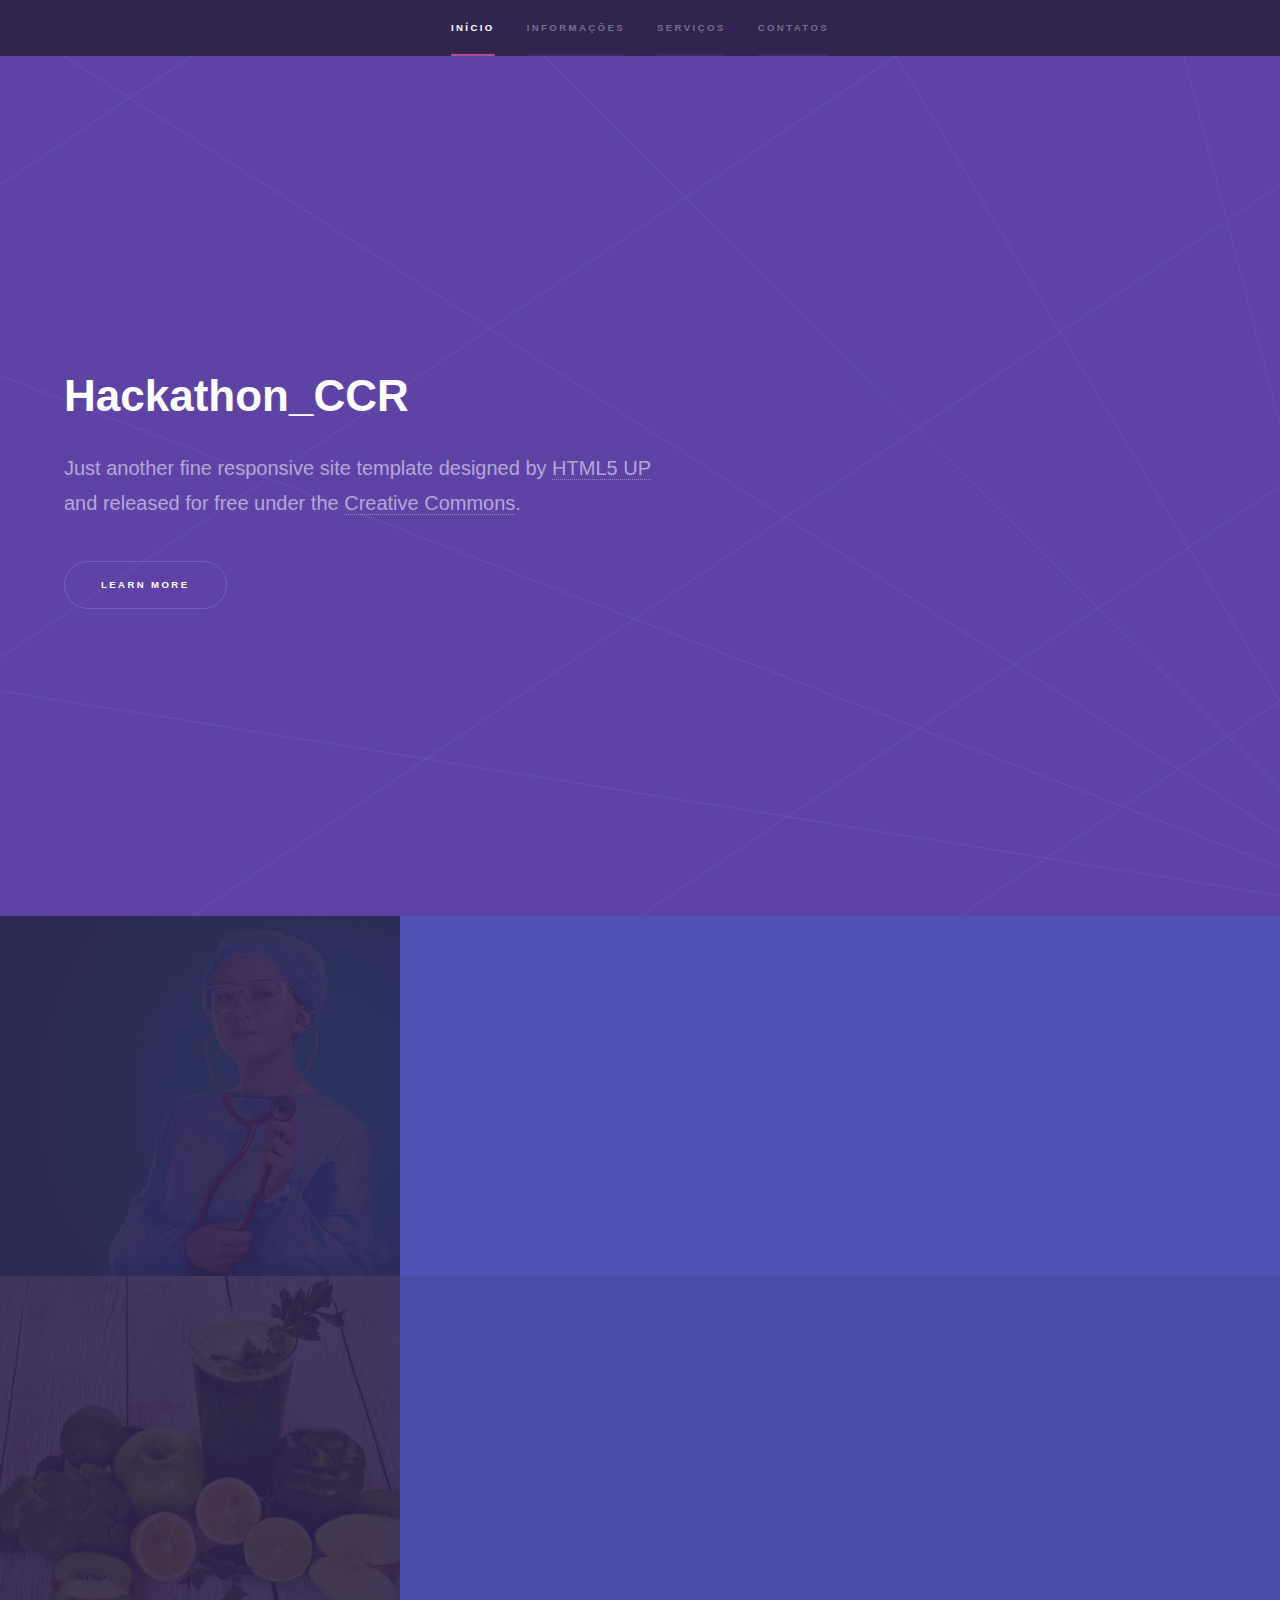
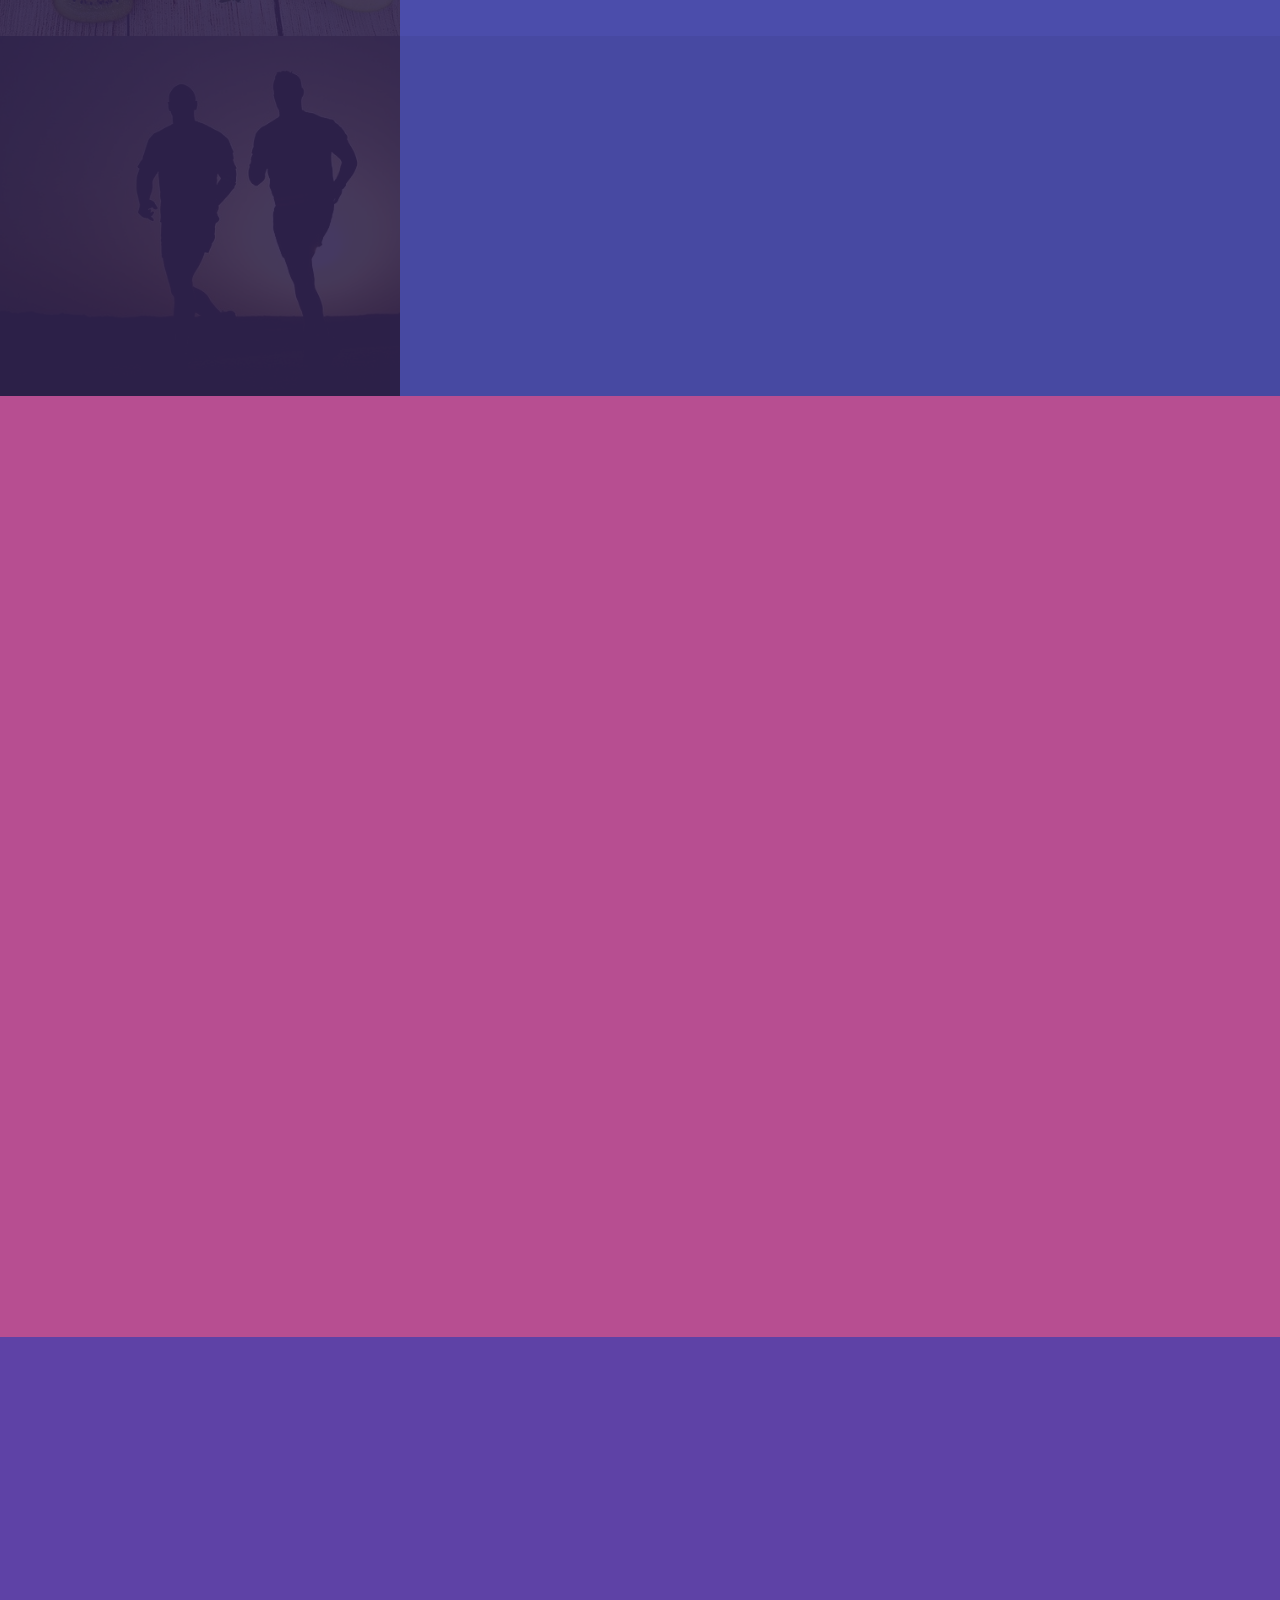
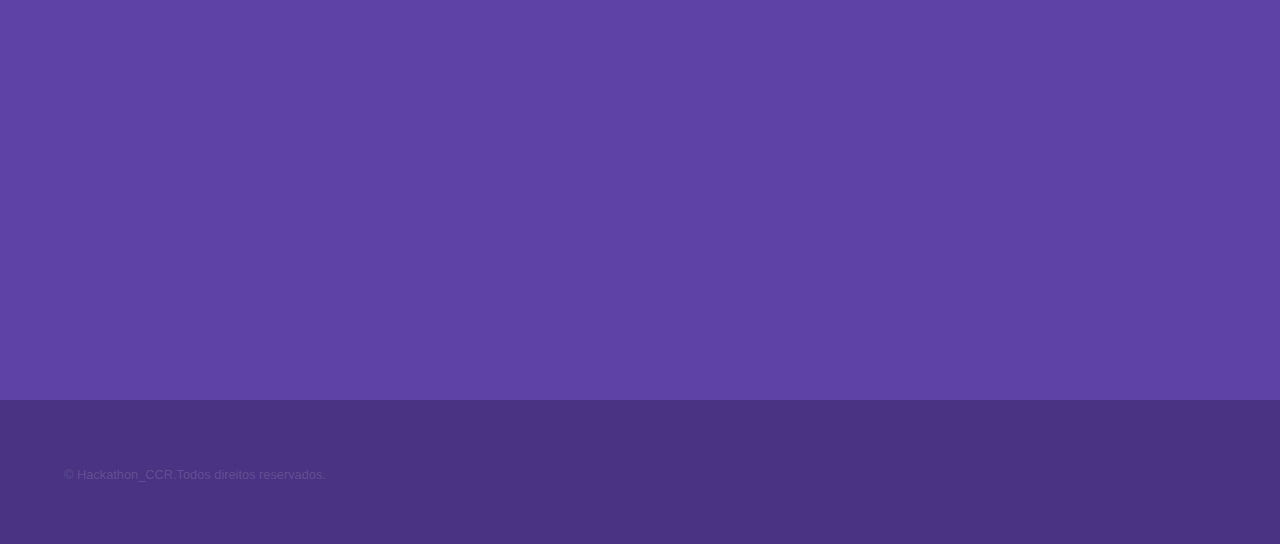
==== commit 8544a97d: "Add files via upload" ====
--- a/hackthon_CCR/index.html
+++ b/hackthon_CCR/index.html
@@ -6,7 +6,7 @@
 -->
 <html>
 	<head>
-		<title>Hyperspace by HTML5 UP</title>
+		<title>Hackathon_CCR</title>
 		<meta charset="utf-8" />
 		<meta name="viewport" content="width=device-width, initial-scale=1, user-scalable=no" />
 		<link rel="stylesheet" href="assets/css/main.css" />
@@ -19,7 +19,7 @@
 				<div class="inner">
 					<nav>
 						<ul>
-							<li><a href="#intro">Inicio</a></li>
+							<li><a href="#intro">Início</a></li>
 							<li><a href="#one">Informações</a></li>
 							<li><a href="#two">Serviços</a></li>
 							<li><a href="#three">Contatos</a></li>
@@ -34,7 +34,7 @@
 				<!-- Intro -->
 					<section id="intro" class="wrapper style1 fullscreen fade-up">
 						<div class="inner">
-							<h1>Hyperspace</h1>
+							<h1>Hackathon_CCR</h1>
 							<p>Just another fine responsive site template designed by <a href="http://html5up.net">HTML5 UP</a><br />
 							and released for free under the <a href="http://html5up.net/license">Creative Commons</a>.</p>
 							<ul class="actions">
@@ -49,7 +49,7 @@
 							<a href="#" class="image"><img src="images/enfermeira.jpg" alt="" data-position="center center" /></a>
 							<div class="content">
 								<div class="inner">
-									<h2>Sed ipsum dolor</h2>
+									<h2>Saúde</h2>
 									<p>Phasellus convallis elit id ullamcorper pulvinar. Duis aliquam turpis mauris, eu ultricies erat malesuada quis. Aliquam dapibus.</p>
 									<ul class="actions">
 										<li><a href="generic.html" class="button">Learn more</a></li>
@@ -61,7 +61,7 @@
 							<a href="#" class="image"><img src="images/proteinas.jpg" alt="" data-position="top center" /></a>
 							<div class="content">
 								<div class="inner">
-									<h2>Feugiat consequat</h2>
+									<h2>Alimentação</h2>
 									<p>Phasellus convallis elit id ullamcorper pulvinar. Duis aliquam turpis mauris, eu ultricies erat malesuada quis. Aliquam dapibus.</p>
 									<ul class="actions">
 										<li><a href="generic.html" class="button">Learn more</a></li>
@@ -73,7 +73,7 @@
 							<a href="#" class="image"><img src="images/edu_fisica.jpg" alt="" data-position="25% 25%" /></a>
 							<div class="content">
 								<div class="inner">
-									<h2>Ultricies aliquam</h2>
+									<h2>Atividades Físicas</h2>
 									<p>Phasellus convallis elit id ullamcorper pulvinar. Duis aliquam turpis mauris, eu ultricies erat malesuada quis. Aliquam dapibus.</p>
 									<ul class="actions">
 										<li><a href="generic.html" class="button">Learn more</a></li>
@@ -86,7 +86,7 @@
 				<!-- Two -->
 					<section id="two" class="wrapper style3 fade-up">
 						<div class="inner">
-							<h2>What we do</h2>
+							<h2>Serviços</h2>
 							<p>Phasellus convallis elit id ullamcorper pulvinar. Duis aliquam turpis mauris, eu ultricies erat malesuada quis. Aliquam dapibus, lacus eget hendrerit bibendum, urna est aliquam sem, sit amet imperdiet est velit quis lorem.</p>
 							<div class="features">
 								<section>
@@ -129,44 +129,44 @@
 				<!-- Three -->
 					<section id="three" class="wrapper style1 fade-up">
 						<div class="inner">
-							<h2>Get in touch</h2>
+							<h2>Contatos</h2>
 							<p>Phasellus convallis elit id ullamcorper pulvinar. Duis aliquam turpis mauris, eu ultricies erat malesuada quis. Aliquam dapibus, lacus eget hendrerit bibendum, urna est aliquam sem, sit amet imperdiet est velit quis lorem.</p>
 							<div class="split style1">
 								<section>
 									<form method="post" action="#">
 										<div class="fields">
 											<div class="field half">
-												<label for="name">Name</label>
+												<label for="name">Nome</label>
 												<input type="text" name="name" id="name" />
 											</div>
 											<div class="field half">
-												<label for="email">Email</label>
+												<label for="email">E-mail</label>
 												<input type="text" name="email" id="email" />
 											</div>
 											<div class="field">
-												<label for="message">Message</label>
+												<label for="message">Mensagem</label>
 												<textarea name="message" id="message" rows="5"></textarea>
 											</div>
 										</div>
 										<ul class="actions">
-											<li><a href="" class="button submit">Send Message</a></li>
+											<li><a href="" class="button submit">Enviar</a></li>
 										</ul>
 									</form>
 								</section>
 								<section>
 									<ul class="contact">
 										<li>
-											<h3>Address</h3>
+											<h3>Local</h3>
 											<span>12345 Somewhere Road #654<br />
 											Nashville, TN 00000-0000<br />
-											USA</span>
-										</li>
-										<li>
-											<h3>Email</h3>
+											Brasil</span>
+										</li>
+										<li>
+											<h3>E-mail</h3>
 											<a href="#">user@untitled.tld</a>
 										</li>
 										<li>
-											<h3>Phone</h3>
+											<h3>Contatos</h3>
 											<span>(000) 000-0000</span>
 										</li>
 										<li>
@@ -191,8 +191,7 @@
 			<footer id="footer" class="wrapper style1-alt">
 				<div class="inner">
 					<ul class="menu">
-						<li>&copy; Untitled. All rights reserved.</li><li>Design: <a href="http://html5up.net">HTML5 UP</a></li>
-					</ul>
+						<li>&copy; Hackathon_CCR.Todos direitos reservados.</li>
 				</div>
 			</footer>
 
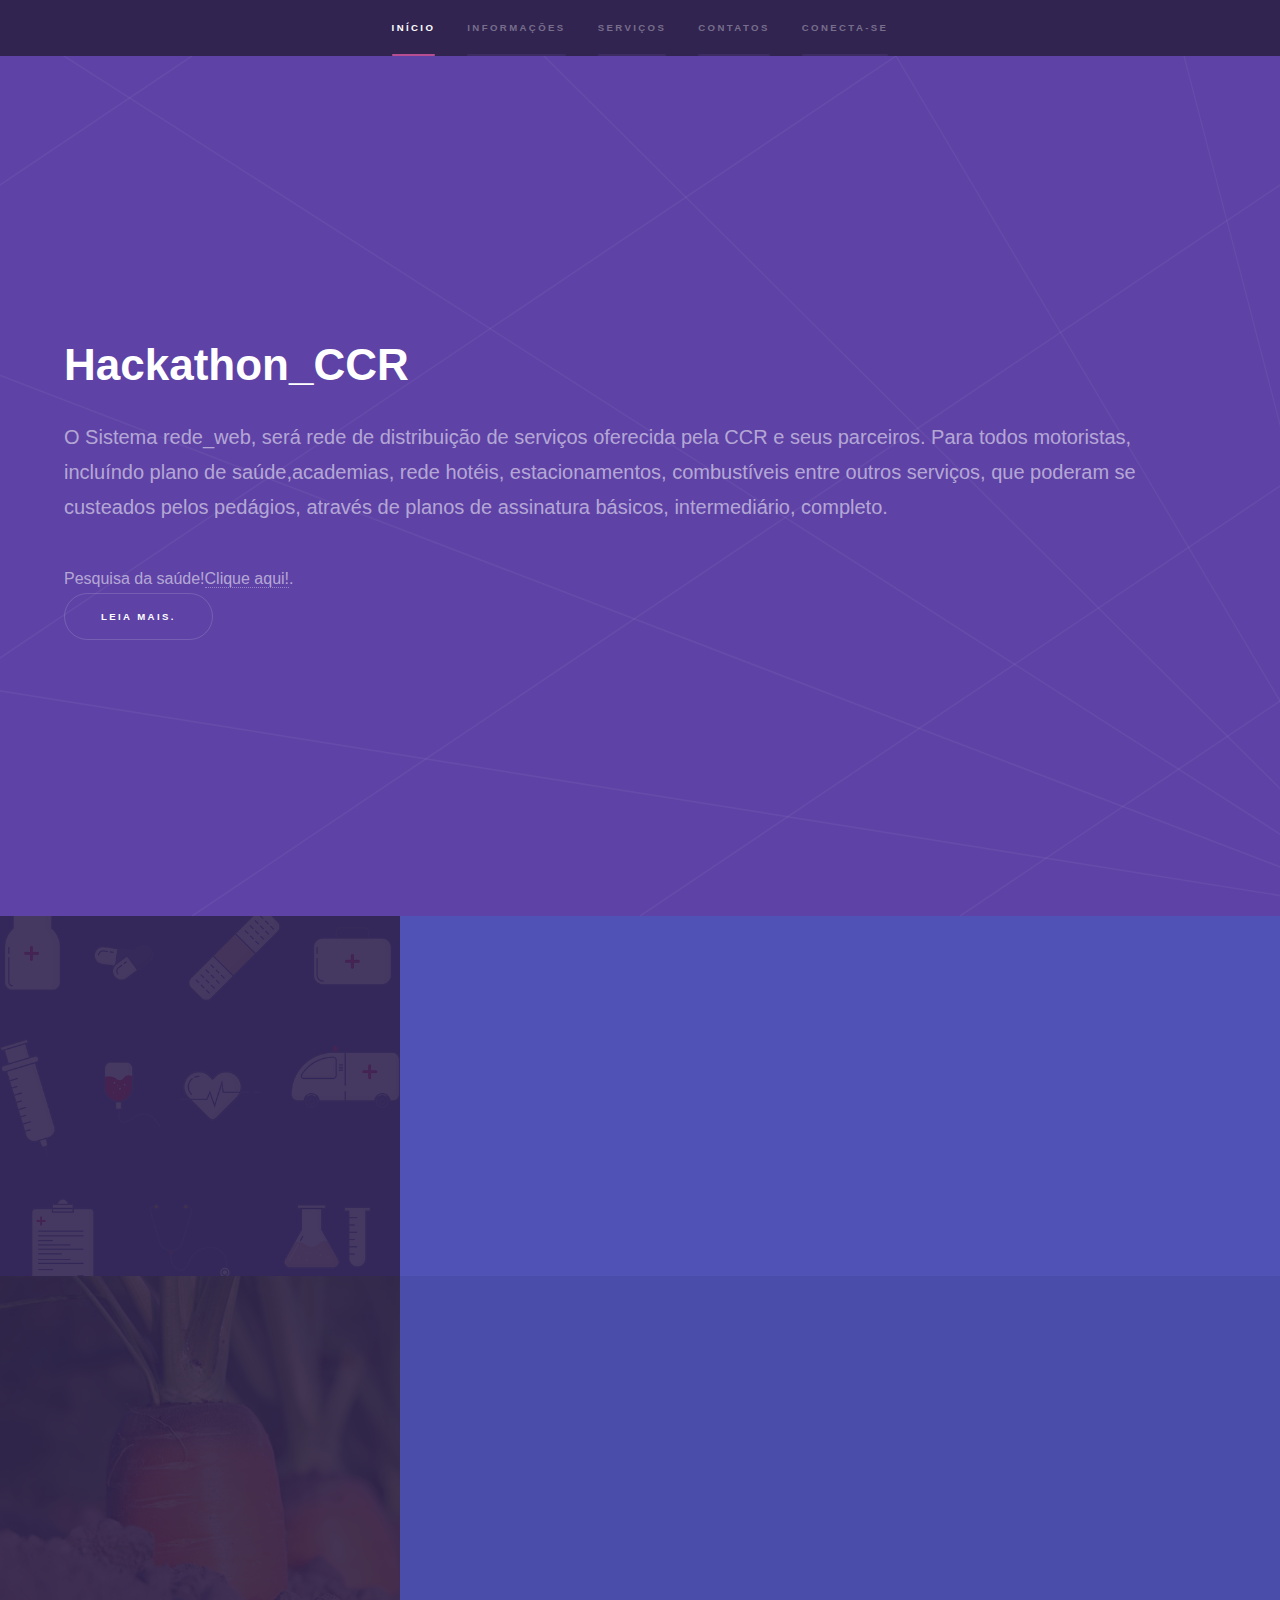
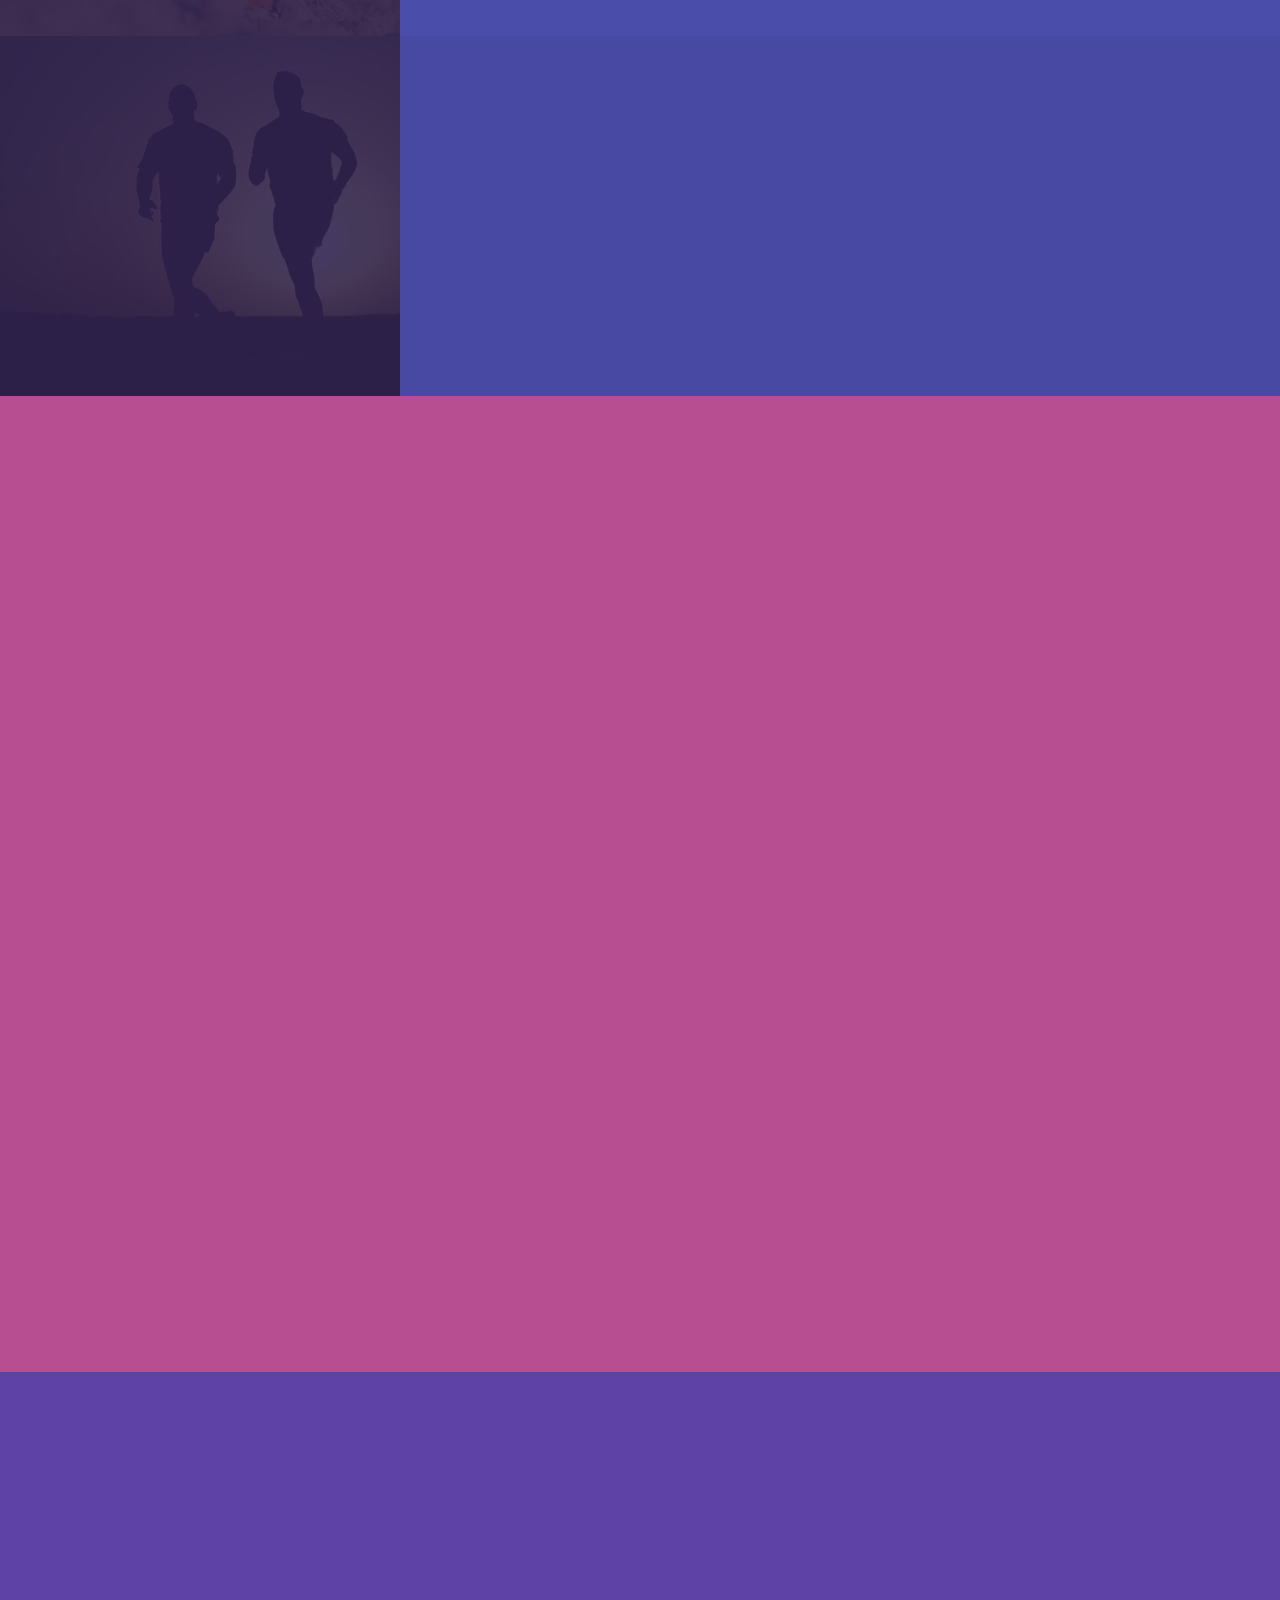
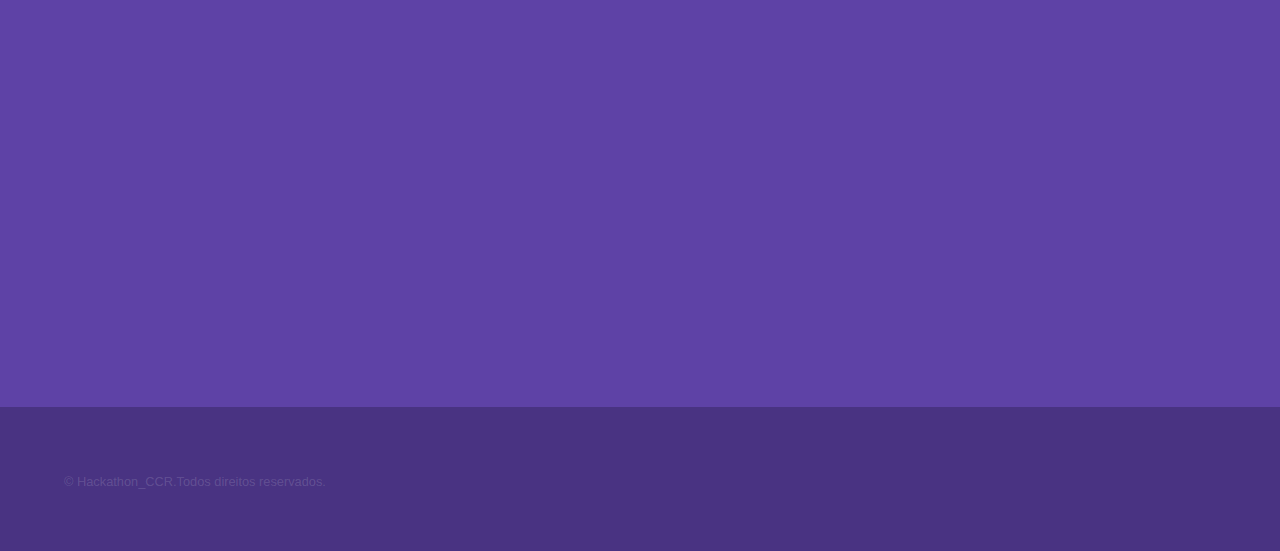
==== commit 802cf360: "Add files via upload" ====
--- a/hackthon_CCR/index.html
+++ b/hackthon_CCR/index.html
@@ -23,36 +23,42 @@
 							<li><a href="#one">Informações</a></li>
 							<li><a href="#two">Serviços</a></li>
 							<li><a href="#three">Contatos</a></li>
+							<li><a href="entrar.html">Conecta-se</a></li>
+							
 						</ul>
 					</nav>
 				</div>
 			</section>
 
 		<!-- Wrapper -->
+		
 			<div id="wrapper">
-
-				<!-- Intro -->
+            <!-- Intro -->
 					<section id="intro" class="wrapper style1 fullscreen fade-up">
 						<div class="inner">
 							<h1>Hackathon_CCR</h1>
-							<p>Just another fine responsive site template designed by <a href="http://html5up.net">HTML5 UP</a><br />
-							and released for free under the <a href="http://html5up.net/license">Creative Commons</a>.</p>
+							<p>O Sistema rede_web, será rede de distribuição de serviços oferecida pela CCR e seus parceiros. Para todos motoristas, 
+							incluíndo plano de saúde,academias, rede hotéis, estacionamentos, combustíveis entre outros serviços, que poderam se 
+							custeados pelos pedágios, através de planos de assinatura básicos, intermediário, completo.</p>
+							<div class="alert alert-primary" role="alert">
+								Pesquisa da saúde!<a href="https://forms.gle/tg15VgpTLzUhd3bd8" class="alert-link">Clique aqui!</a>.
+							</div>
 							<ul class="actions">
-								<li><a href="#one" class="button scrolly">Learn more</a></li>
+								<li><a href="#one" class="button scrolly">Leia mais.</a></li>
 							</ul>
 						</div>
 					</section>
-
+                    
 				<!-- One -->
 					<section id="one" class="wrapper style2 spotlights">
 						<section>
-							<a href="#" class="image"><img src="images/enfermeira.jpg" alt="" data-position="center center" /></a>
+							<a href="#" class="image"><img src="images/medico.png" alt="" data-position="center center" /></a>
 							<div class="content">
 								<div class="inner">
 									<h2>Saúde</h2>
-									<p>Phasellus convallis elit id ullamcorper pulvinar. Duis aliquam turpis mauris, eu ultricies erat malesuada quis. Aliquam dapibus.</p>
+									<p>Nesta seção, serão explicado assuntos referente a saúde.</p>
 									<ul class="actions">
-										<li><a href="generic.html" class="button">Learn more</a></li>
+										<li><a href="" class="button">Leia mais.</a></li>
 									</ul>
 								</div>
 							</div>
@@ -62,9 +68,9 @@
 							<div class="content">
 								<div class="inner">
 									<h2>Alimentação</h2>
-									<p>Phasellus convallis elit id ullamcorper pulvinar. Duis aliquam turpis mauris, eu ultricies erat malesuada quis. Aliquam dapibus.</p>
+									<p>Nesta seção, serão explicado assuntos referente a Alimentação.</p>
 									<ul class="actions">
-										<li><a href="generic.html" class="button">Learn more</a></li>
+										<li><a href="" class="button">Leia mais.</a></li>
 									</ul>
 								</div>
 							</div>
@@ -74,9 +80,9 @@
 							<div class="content">
 								<div class="inner">
 									<h2>Atividades Físicas</h2>
-									<p>Phasellus convallis elit id ullamcorper pulvinar. Duis aliquam turpis mauris, eu ultricies erat malesuada quis. Aliquam dapibus.</p>
+									<p>Nesta seção, serão explicado assuntos referente a Atividades Físicas.</p>
 									<ul class="actions">
-										<li><a href="generic.html" class="button">Learn more</a></li>
+										<li><a href="" class="button">Leia mais</a></li>
 									</ul>
 								</div>
 							</div>
@@ -87,42 +93,45 @@
 					<section id="two" class="wrapper style3 fade-up">
 						<div class="inner">
 							<h2>Serviços</h2>
-							<p>Phasellus convallis elit id ullamcorper pulvinar. Duis aliquam turpis mauris, eu ultricies erat malesuada quis. Aliquam dapibus, lacus eget hendrerit bibendum, urna est aliquam sem, sit amet imperdiet est velit quis lorem.</p>
+							<p> Essa área descreve os  serviços oferecidos pela CCR aos motoristas de caminhão.</p>
 							<div class="features">
 								<section>
-									<span class="icon solid major fa-code"></span>
-									<h3>Lorem ipsum amet</h3>
-									<p>Phasellus convallis elit id ullam corper amet et pulvinar. Duis aliquam turpis mauris, sed ultricies erat dapibus.</p>
-								</section>
-								<section>
-									<span class="icon solid major fa-lock"></span>
-									<h3>Aliquam sed nullam</h3>
-									<p>Phasellus convallis elit id ullam corper amet et pulvinar. Duis aliquam turpis mauris, sed ultricies erat dapibus.</p>
-								</section>
-								<section>
-									<span class="icon solid major fa-cog"></span>
-									<h3>Sed erat ullam corper</h3>
-									<p>Phasellus convallis elit id ullam corper amet et pulvinar. Duis aliquam turpis mauris, sed ultricies erat dapibus.</p>
-								</section>
-								<section>
-									<span class="icon solid major fa-desktop"></span>
-									<h3>Veroeros quis lorem</h3>
-									<p>Phasellus convallis elit id ullam corper amet et pulvinar. Duis aliquam turpis mauris, sed ultricies erat dapibus.</p>
-								</section>
-								<section>
-									<span class="icon solid major fa-link"></span>
-									<h3>Urna quis bibendum</h3>
-									<p>Phasellus convallis elit id ullam corper amet et pulvinar. Duis aliquam turpis mauris, sed ultricies erat dapibus.</p>
-								</section>
-								<section>
-									<span class="icon major fa-gem"></span>
-									<h3>Aliquam urna dapibus</h3>
-									<p>Phasellus convallis elit id ullam corper amet et pulvinar. Duis aliquam turpis mauris, sed ultricies erat dapibus.</p>
-								</section>
-							</div>
-							<ul class="actions">
-								<li><a href="generic.html" class="button">Learn more</a></li>
-							</ul>
+									<span class="fas fa-briefcase-medical"></span>
+									<h3>Plano de Saúde.</h3>
+									<p>Serviços de saúde.</p>
+							        <a href="" class="button">Leia mais</a></li>
+								</section>
+								<section>
+									<span class="fa fa-bed"></span>
+									<h3>Hoteis</h3>
+									<p>Rede de Hotéis.</p>
+								    <a href="" class="button">Leia mais</a></li>
+								</section>
+								<section>
+									<span class="fa fa-coffee"></span>
+									<h3>Restaurantes</h3>
+									<p>Redes de Restaurantes.</p>
+								    <a href="" class="button">Leia mais</a></li>
+								</section>
+								<section>
+									<span class="fas fa-swimmer"></span>
+									<h3>Academias</h3>
+									<p>Redes de Academia.</p>
+							        <a href="" class="button">Leia mais</a></li>
+								</section>
+								<section>
+									<span class="fas fa-gas-pump"></span>
+									<h3>Posto de gasolina</h3>
+									<p>Rede de postos de Gasolina.</p>
+								    <a href="" class="button">Leia mais</a></li>
+								</section>
+								<section>
+									<span class="fas fa-user-secret"></span>
+									<h3>Segurança</h3>
+									<p>Serviços de Segurança.</p>
+									<a href="" class="button">Leia mais</a></li>
+								</section>
+							</div>
 						</div>
 					</section>
 
@@ -130,7 +139,7 @@
 					<section id="three" class="wrapper style1 fade-up">
 						<div class="inner">
 							<h2>Contatos</h2>
-							<p>Phasellus convallis elit id ullamcorper pulvinar. Duis aliquam turpis mauris, eu ultricies erat malesuada quis. Aliquam dapibus, lacus eget hendrerit bibendum, urna est aliquam sem, sit amet imperdiet est velit quis lorem.</p>
+							<p>Nesta seção, serão demonstrado nossos contatos.</p>
 							<div class="split style1">
 								<section>
 									<form method="post" action="#">
@@ -157,26 +166,25 @@
 									<ul class="contact">
 										<li>
 											<h3>Local</h3>
-											<span>12345 Somewhere Road #654<br />
-											Nashville, TN 00000-0000<br />
+											<span>Endereço<br />
+											Estado, Cep:00000-000<br />
 											Brasil</span>
 										</li>
 										<li>
 											<h3>E-mail</h3>
-											<a href="#">user@untitled.tld</a>
-										</li>
-										<li>
-											<h3>Contatos</h3>
-											<span>(000) 000-0000</span>
+											<a href="#">nome@exemplo.com</a>
+										</li>
+										<li>
+											<h3>Telefones</h3>
+											<span>(00) 00000-0000</span>
 										</li>
 										<li>
 											<h3>Social</h3>
 											<ul class="icons">
 												<li><a href="#" class="icon brands fa-twitter"><span class="label">Twitter</span></a></li>
 												<li><a href="#" class="icon brands fa-facebook-f"><span class="label">Facebook</span></a></li>
-												<li><a href="#" class="icon brands fa-github"><span class="label">GitHub</span></a></li>
 												<li><a href="#" class="icon brands fa-instagram"><span class="label">Instagram</span></a></li>
-												<li><a href="#" class="icon brands fa-linkedin-in"><span class="label">LinkedIn</span></a></li>
+			
 											</ul>
 										</li>
 									</ul>
@@ -194,7 +202,7 @@
 						<li>&copy; Hackathon_CCR.Todos direitos reservados.</li>
 				</div>
 			</footer>
-
+   
 		<!-- Scripts -->
 			<script src="assets/js/jquery.min.js"></script>
 			<script src="assets/js/jquery.scrollex.min.js"></script>
@@ -203,6 +211,9 @@
 			<script src="assets/js/breakpoints.min.js"></script>
 			<script src="assets/js/util.js"></script>
 			<script src="assets/js/main.js"></script>
+			<!--inicio Integrazap-->
+            <script async src="https://integrazap.com.br/gadget-v.1/wapp-flutuante.js?x=eccc65c5262315377296ed30210a46c5&y=75581847066&z=hackthonn.netlify.app"></script>
+            <!--fim Integrazap-->
 
 	</body>
 </html>